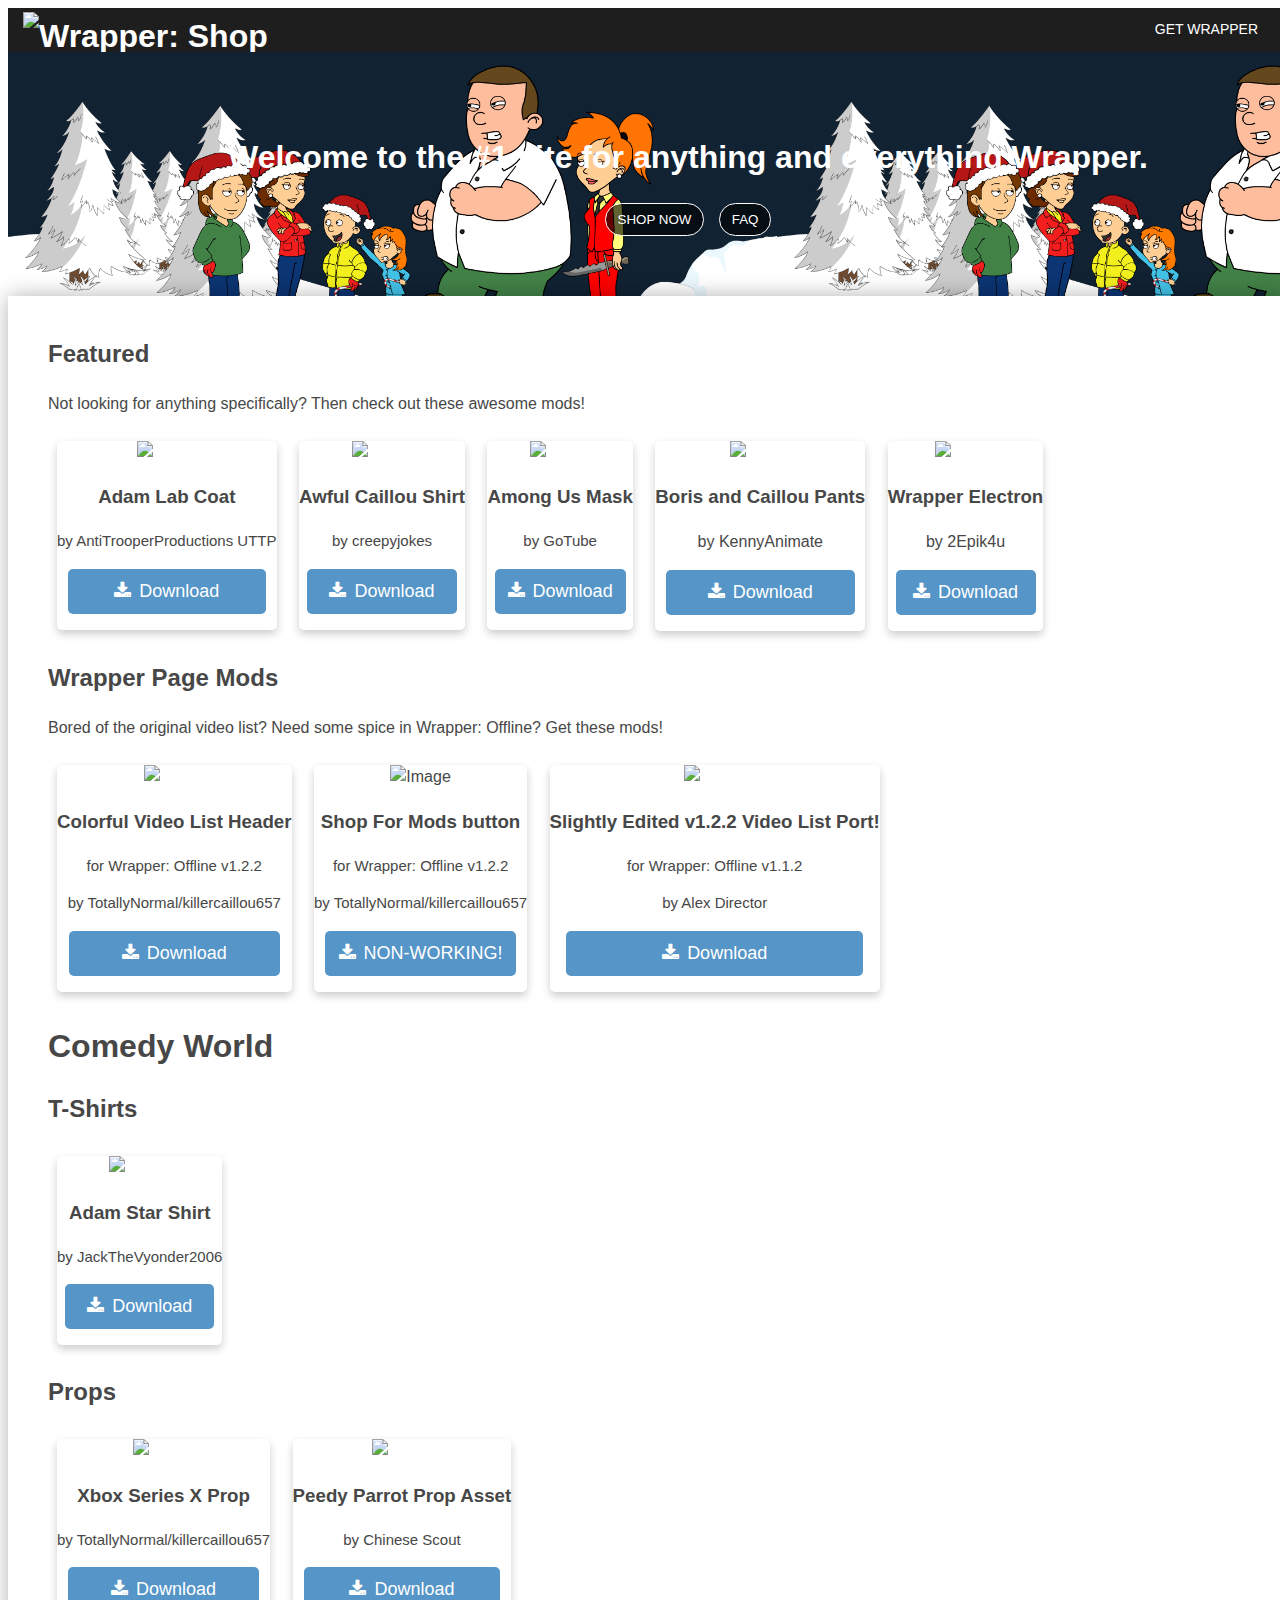
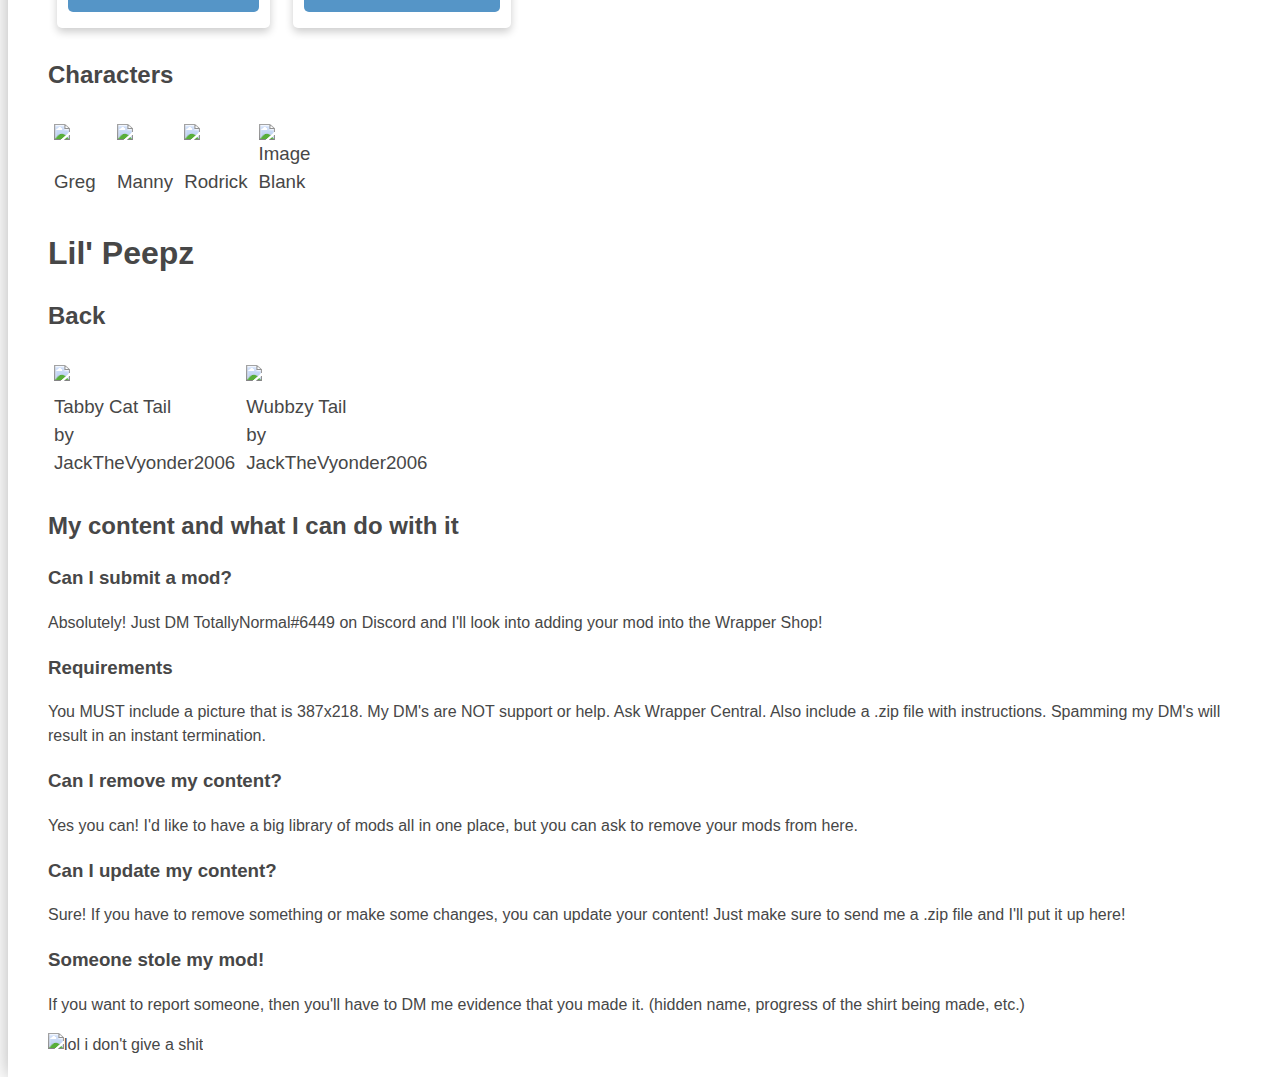
==== index.html @ cdcf323d "added new favicon, new 404 page ;), and added some cool mods" ====
<!DOCTYPE html>
<html>
<head>
	<meta charset="UTF-8">
	<link rel="icon" href="favicon.ico" type="image/png">
	<title>Wrapper Shop</title>
	<meta name="description" content="Anything and everything Wrapper.">
	<link rel="stylesheet" type="text/css" href="pages/css/modern-normalize.css">
	<link rel="stylesheet" type="text/css" href="pages/css/global.css">
	<link rel="stylesheet" href="pages/css/fontawesome.css">
</head>
<body>

<header>
	<a href="https://wrappershop.ga"><h1 style="margin:0"><img id="logo" src="pages/img/logo.png" alt="Wrapper: Shop"/></h1></a>
	<nav id="headbuttons">
		<a href="https://www.wrappershop.ga/getcomedyworld" class="button_small">GET WRAPPER</a>
	</nav>
</header>

<section class="banner">
    <h1 id=welcome-to-the-number1-site-for-anything-and-everything-wrapper>Welcome to the #1 site for anything and everything Wrapper.</h1>
    <button class="link-text"><a href="https://www.wrappershop.ga/categories/list">SHOP NOW</button></a>
    <button class="link-text"><a href="https://www.wrappershop.ga/faq">FAQ</button></a><br>
</section>

<main>

<h2 id="official-mods">Featured</h2>
<p>Not looking for anything specifically? Then check out these awesome mods!</p>

<div class="mod">
  <a href="https://cdn.discordapp.com/attachments/760700415741526056/762755337912451083/adam_labcoat.zip"><img src="https://cdn.discordapp.com/attachments/770369809229414443/771449169025040384/unknown.png" alt="Image" class="thumbnail"></a>
  <h3>Adam Lab Coat</h3>
  <p class="credit">by AntiTrooperProductions UTTP</p>
  <p><button><i class="fa fa-download"></i>Download</button></p>
</div>
<div class="mod">
  <a href="https://cdn.discordapp.com/attachments/760700415741526056/768605936998416414/Awful_Caillou_Shirt_by_creepyjokes2000.zip"><img src="https://cdn.discordapp.com/attachments/770369809229414443/770374389333753906/unknown.png" alt="Image" class="thumbnail"></a>
  <h3>Awful Caillou Shirt</h3>
  <p class="credit">by creepyjokes</p>
  <p><button><i class="fa fa-download"></i>Download</button></p>
</div>
<div class="mod">
  <a href="https://cdn.discordapp.com/attachments/760700415741526056/769273799840497704/Among_Us_Mask.zip"><img src="https://media.discordapp.net/attachments/760700415741526056/769273701207375922/AmongUs.png?width=387&height=218" alt="Image" class="thumbnail"></a>
  <h3>Among Us Mask</h3>
  <p class="credit">by GoTube</p>
  <p><button><i class="fa fa-download"></i>Download</button></p>
</div>
<div class="mod">
  <a href="https://cdn.discordapp.com/attachments/760700415741526056/769317860412489768/Boris__Caillou_Custom_Pants_Assets__Kenny_Animate.zip"><img src="https://cdn.discordapp.com/attachments/770369809229414443/770374028065767512/unknown.png" alt="Image" class="thumbnail"></a>
  <h3>Boris and Caillou Pants</h3>
  <p class="price">by KennyAnimate</p>
  <p><button><i class="fa fa-download"></i>Download</button></p>
</div>
<div class="mod">
  <a href="https://github.com/2Epik4u/WrapperElectron/releases/download/1.0/wrapperelectron-win32-x64.rar"><img src="https://cdn.discordapp.com/attachments/760700415741526056/783819174690291752/unknown.png" alt="Image" class="thumbnail"></a>
  <h3>Wrapper Electron</h3>
  <p class="price">by 2Epik4u</p>
  <p><button><i class="fa fa-download"></i>Download</button></p>
</div>

<h2 id="wrapper-page-mods">Wrapper Page Mods</h2>
<p>Bored of the original video list? Need some spice in Wrapper: Offline? Get these mods!</p>

<div class="mod">
  <a href="https://cdn.discordapp.com/attachments/770369809229414443/770402157022543912/Colorful_Wrapper_Header.zip">
  <img src="https://cdn.discordapp.com/attachments/770369809229414443/770394058081304606/unknown.png" alt="Image" class="thumbnail"></a>
  <h3>Colorful Video List Header</h3>
  <p class="credit">for Wrapper: Offline v1.2.2</p>
  <p class="credit">by TotallyNormal/killercaillou657</p>
  <p><button><i class="fa fa-download"></i>Download</button></p>
</div>
<div class="mod">
  <!--<a href="https://cdn.discordapp.com/attachments/770369809229414443/770721795287547984/Shop_For_Mods_button.zip"> -->
  <img src="https://cdn.discordapp.com/attachments/770369809229414443/770710874474020954/unknown.png" alt="Image" class="thumbnail"></a>
  <h3>Shop For Mods button</h3>
  <p class="credit">for Wrapper: Offline v1.2.2</p>
  <p class="credit">by TotallyNormal/killercaillou657</p>
  <p><button><i class="fa fa-download"></i>NON-WORKING!</button></p>
</div>
<div class="mod">
  <a href="https://cdn.discordapp.com/attachments/771769682755059763/784078406655934464/Wrapper_Offline_1.2.2_Video_List_Port_but_edited.zip">
  <img src="https://cdn.discordapp.com/attachments/771769682755059763/784466903472013312/1.2.2_Video_List_port.png" alt="Image" class="thumbnail"></a>
  <h3>Slightly Edited v1.2.2 Video List Port!</h3>
  <p class="credit">for Wrapper: Offline v1.1.2</p>
  <p class="credit">by Alex Director</p>
  <p><button><i class="fa fa-download"></i>Download</button></p>
</div>

<h1 id="comedy-world">Comedy World</h1>
<h2 id="t-shirts">T-Shirts</h2>

<div class="mod">
  <a href="https://cdn.discordapp.com/attachments/770369809229414443/770704506706985040/Adam_Star_Shirt.zip">
  <img src="https://cdn.discordapp.com/attachments/770369809229414443/770703562941530162/unknown.png" alt="Image" class="thumbnail"></a>
  <h3>Adam Star Shirt</h3>
  <p class="credit">by JackTheVyonder2006</p>
  <p><button><i class="fa fa-download"></i>Download</button></p>
</div>

<h2 id="props">Props</h2>

<div class="mod">
  <a href="https://cdn.discordapp.com/attachments/770369809229414443/771430224122347530/Xbox_Series_X_Prop_by_killercaillous657.zip">
  <img src="https://cdn.discordapp.com/attachments/770369809229414443/770742694065864744/unknown.png" alt="Image" class="thumbnail"></a>
  <h3>Xbox Series X Prop</h3>
  <p class="credit">by TotallyNormal/killercaillou657</p>
  <p><button><i class="fa fa-download"></i>Download</button></p>
</div>
<div class="mod">
  <a href="https://cdn.discordapp.com/attachments/776871587990601728/778122888372682752/Peedy_parrot_prop_asset_by_Chinese_Scout.zip">
  <img src="https://cdn.discordapp.com/attachments/776871587990601728/778122977019559936/MrFlyWrapper1.png" alt="Image" class="thumbnail"></a>
  <h3>Peedy Parrot Prop Asset</h3>
  <p class="credit">by Chinese Scout</p>
  <p><button><i class="fa fa-download"></i>Download</button></p>
</div>

<h2 id="characters">Characters</h2>

<style type="text/css">
.tg  {border-collapse:collapse;border-spacing:0;width:65px;}
.tg td{border-color:transparent;border-style:solid;border-width:1px;font:16px/1.5 'Sailec', Arial, sans-serif, sans-serif;font-size:1.17em;
  overflow:hidden;padding:10px 5px;word-break:normal;}
.tg th{border-color:black;border-style:solid;border-width:1px;font:16px/1.5 'Sailec', Arial, sans-serif;font-size:1.17em;overflow:hidden;padding:10px 5px;word-break:normal;}
.tg .tg-0pky{border-color:transparent;text-align:left;vertical-align:top}
</style>
<table class="tg">
<thead>
  <tr>
    <th class="tg-0pky" colspan="4"><a href="https://cdn.discordapp.com/attachments/770369809229414443/771427855703343145/char-0000009.xml"><img src="https://cdn.discordapp.com/attachments/770369809229414443/771067098943717436/unknown.png" title="by MrChillyMathh" alt="Image"></a><br>Greg</th>
    <th class="tg-0pky" colspan="4"><a href="https://cdn.discordapp.com/attachments/770369809229414443/771427876057776208/char-0000010.xml"><img src="https://cdn.discordapp.com/attachments/770369809229414443/771071693728907298/unknown.png" title="by MrChillyMathh" alt="Image"></a><br>Manny</th>
    <th class="tg-0pky" colspan="4"><a href="https://cdn.discordapp.com/attachments/770369809229414443/771427889740513280/char-0000011.xml"><img src="https://cdn.discordapp.com/attachments/770369809229414443/771069012598980628/unknown.png" title="by MrChillyMathh" alt="Image"></a><br>Rodrick</th>
    <th class="tg-0pky" colspan="4"><img src="https://cdn.discordapp.com/attachments/770369809229414443/771072054731472906/unknown.png" alt="Image"></a><br>Blank</th>
  </tr>
</thead>
</table>

<h1 id="lil-peepz">Lil' Peepz</h1>

<h2 id="back">Back</h2>

<style type="text/css">
.tg  {border-collapse:collapse;border-spacing:0;width:65px;}
.tg td{border-color:transparent;border-style:solid;border-width:1px;font:16px/1.5 'Sailec', Arial, sans-serif, sans-serif;font-size:1.17em;
  overflow:hidden;padding:10px 5px;word-break:normal;}
.tg th{border-color:black;border-style:solid;border-width:1px;font:16px/1.5 'Sailec', Arial, sans-serif;font-size:1.17em;overflow:hidden;padding:10px 5px;word-break:normal;}
.tg .tg-0pky{border-color:transparent;text-align:left;vertical-align:top}
</style>
<table class="tg">
<thead>
  <tr>
    <th class="tg-0pky" colspan="2"><a href="https://cdn.discordapp.com/attachments/770369809229414443/771400682849828864/Tabby_Cat_Ring_Tailed_Lemur_Tail.zip"><img src="https://cdn.discordapp.com/attachments/770369809229414443/771395969635450880/unknown.png" alt="Image"></a><br>Tabby Cat Tail<br>by JackTheVyonder2006</th>
    <th class="tg-0pky" colspan="2"><a href="https://cdn.discordapp.com/attachments/770693919171280907/772906809563676702/Wubbzy_Tail.zip"><img src="https://cdn.discordapp.com/attachments/770693919171280907/772906906921992202/Wubbzy_tail.png?width=387&height=218" alt="Image"></a><br>Wubbzy Tail<br>by JackTheVyonder2006</th>
  </tr>
</thead>
</table>

<h2 id="my-content-and-what-i-can-do-with-it">My content and what I can do with it</h2>

<h3 id="can-i-make-a-request">Can I submit a mod?</h3>
<p>Absolutely! Just DM TotallyNormal#6449 on Discord and I'll look into adding your mod into the Wrapper Shop!</p>

<h3 id="requirements">Requirements</h3>
<p>You MUST include a picture that is 387x218. My DM's are NOT support or help. Ask Wrapper Central. Also include a .zip file with instructions. Spamming my DM's will result in an instant termination.</p>

<h3 id="can-i-remove-my-content">Can I remove my content?</h3>
<p>Yes you can! I'd like to have a big library of mods all in one place, but you can ask to remove your mods from here.</p>

<h3 id="can-i-update-my-content">Can I update my content?</h3>
<p>Sure! If you have to remove something or make some changes, you can update your content! Just make sure to send me a .zip file and I'll put it up here!</p>

<h3 id="stealing-mods">Someone stole my mod!</h3>
<p>If you want to report someone, then you'll have to DM me evidence that you made it. (hidden name, progress of the shirt being made, etc.)</p>

<img src="https://cdn.discordapp.com/attachments/770369809229414443/770739438815936522/unknown.png" title="lol i don't give a shit">

</main>

</body></html>
---- pages/css/global.css ----
/***
this css has the general header/footer layout stuff
***/

/**
general
**/
html,body{
	background: #fff;
	color: #474747;
	font: 16px/1.5 'Sailec', Arial, sans-serif;
	width:100%;height:100%;
}
body {
	display: flex; 
  flex-direction: column; 
}


/**
header
**/
header {
	/* style */
	background: #1e1e1e;
	color: #fff;
	text-align: center;
	/* layout */
	height: 44px;
	padding: 0 15px;
	display: flex;
	justify-content: space-between;
}
#logo {
	margin-top: 4px;
	height: 35px;
}
/* buttons */
.button_big,
.button_dropdown,
.button_small {
	/* style */
	font-size: 14px;
	text-decoration: none;
	color: #fff;
	border-radius: 6px;
	/* layout */
	display: inline-block;
	padding: 5px 10px;
	margin: 6px 5px;
}
.button_big:hover,
.button_dropdown:hover,
.button_small:hover {
	cursor: pointer;
}
/* small buttons */
.button_small,
.button_dropdown { background: #1e1e1e }
.button_small:hover,
.button_dropdown:hover { background: #1e1e1e; color: #ff7920 }
/* big buttons */
.button_big {
	background-color: #ff7920;
	width: 160px;
}
.button_big:hover {
	text-decoration: underline;
}
.dropdown {
  position: relative;
  display: inline-block;
}

.dropdown-content {
	/* style */
	background-color: #444;
	border-radius: 6px;
	/* layout */
	padding: 10px 0;
	margin: -6px 0;
	text-align: left;
	display: none;
	position: absolute;
	min-width: 160px;
}

.dropdown-content a {
	/* style */
	color: #ddd;
	text-decoration: none;
	/* layout */
	display: block;
	padding: 0.5px 20px;
}

.dropdown-content a:hover {background-color: #222; color: #ff7920;}

.dropdown:hover .dropdown-content {
  display: block;
}

.dropdown:hover .dropbtn {
  background-color: #3e8e41;
}

/**
header dropdowns
**/
/* change button margin/padding to fit dropdown */
.dropdown_contain { padding: 0; margin: 6px 5px; }
.dropdown_button { margin: 0; padding: 5px 10px; }
.hamburger_button::before { margin: 0; padding: 5px 10px; font-family: GlyphiconsRegular; content: '\E188'; background-color: #1e1e1e; }
/* make dropdown appear on hover */
.dropdown_contain:hover>nav {
	display: block;
	cursor: default;
}
/* the dropdown itself */
.dropdown_menu {
	/* style */
	background-color: #444;
	border-radius: 6px;
	/* layout */
	width: 100%;
	padding: 10px 0;
	margin: 0;
	text-align: left;
	/* hover stuff */
	position: relative;
	float: left;
	display: none;
}
/* dropdown links */
.dropdown_menu>a {
	/* style */
	color: #ddd;
	text-decoration: none;
	/* layout */
	display: block;
	padding: 2px 20px;
}
.dropdown_menu>a:hover {
	background: #222;
	color: #ff7920;
	cursor: pointer;
}
/* dropdown header and separation */
.dropdown_menu>h2 {
	/* style */
	color: #fff;
	font-size: 15px;
	/* layout */
	margin:0;
	padding:2px 20px;
}
.dropdown_menu>hr {
	border: 1px solid #222;
	margin: 10px 0;
}
.banner {
  width: 100%;
  padding:60px 40px;
  text-align: left;
  background-image: url(../img/banner2020.png);
  color: #fff;
  background-size: 769px;
  text-align: center;
}
.link-text {
  cursor: pointer;
  font-weight: 500;
  color: #462311;
  background: #0000009e;
  border: 1px solid #fff;
  border-radius: 50px;
  padding: 8px 12px;
  margin: 0 5px;
}
.link-text:hover {
  background-color: #000000;
  transition: 0.25s cubic-bezier(0.4, 0, 0.2, 1);
}
a:visited {
  text-decoration: none;
  color: #fff;
}
a {
	text-decoration: none;
	color: #fff;
}
main {
	padding: 20px 40px;
	box-shadow: 0 0 20px 0px #0000004d;
}

.mod {
  box-shadow: 0 4px 8px 0 rgba(0, 0, 0, 0.2);
  max-width: 387px;
  margin: auto;
  text-align: center;
  border-radius: 5px;
  display: inline-table;
  margin: 9px;
}

img.thumbnail {
  width: 387px;
  height: 218px;
  /** dehover animation **/
  transition: 0.15s cubic-bezier(0.22, 0.61, 0.36, 1);
}

img.thumbnail:hover {
  filter: opacity(0.7);
  /** hover animation **/
  transition: 0.15s cubic-bezier(0.22, 0.61, 0.36, 1);
}

.credit {
  font-size: 15px;
}

.mod button {
  border: none;
  outline: 0;
  padding: 12px;
  color: white;
  background-color: #5595c7;
  text-align: center;
  cursor: pointer;
  width: 90%;
  font-size: 18px;
  border-radius: 5px;
  transition: 0.15s cubic-bezier(0.22, 0.61, 0.36, 1);
}

.mod button:hover {
  filter: opacity(0.7);
  transition: 0.15s cubic-bezier(0.22, 0.61, 0.36, 1);
}

/**
footer
**/
footer{
	background: #1e1e1e;
	margin-top: auto; /* footer at the foot */
	display: flex;
	justify-content: space-between
}
footer nav { margin:5px 10px}
/* links */
footer a {
	color: #fff;
	text-decoration:none;
	margin: 0 10px;
	font-weight: bold;
}
footer a:hover {
	text-decoration: underline;
}

/**
font importing
**/
@font-face {
	font-family: 'Sailec';
	font-weight: 100;
	src: url('.../fonts/Sailec-Thin.woff') format('woff');
}

@font-face {
	font-family: 'Sailec';
	font-weight: 200;
	src: url('../fonts/Sailec-Light.woff') format('woff');
}

@font-face {
	font-family: 'Sailec';
	font-weight: 400;
	src: url('../fonts/Sailec-Regular.woff') format('woff');
}

@font-face {
	font-family: 'Sailec';
	font-weight: 500;
	src: url('../fonts/Sailec-Medium.woff') format('woff');
}

/* font weight 500 and font weight 700 (bold) are the same for better integration support */
@font-face {
	font-family: 'Sailec';
	font-weight: 700;
	src: url('../fonts/Sailec-Medium.woff') format('woff');
}

@font-face {
	font-family: 'GlyphiconsRegular';
	src: url('../fonts/glyphicons-regular.woff') format('woff');
	font-weight: normal;
	font-style: normal;
}
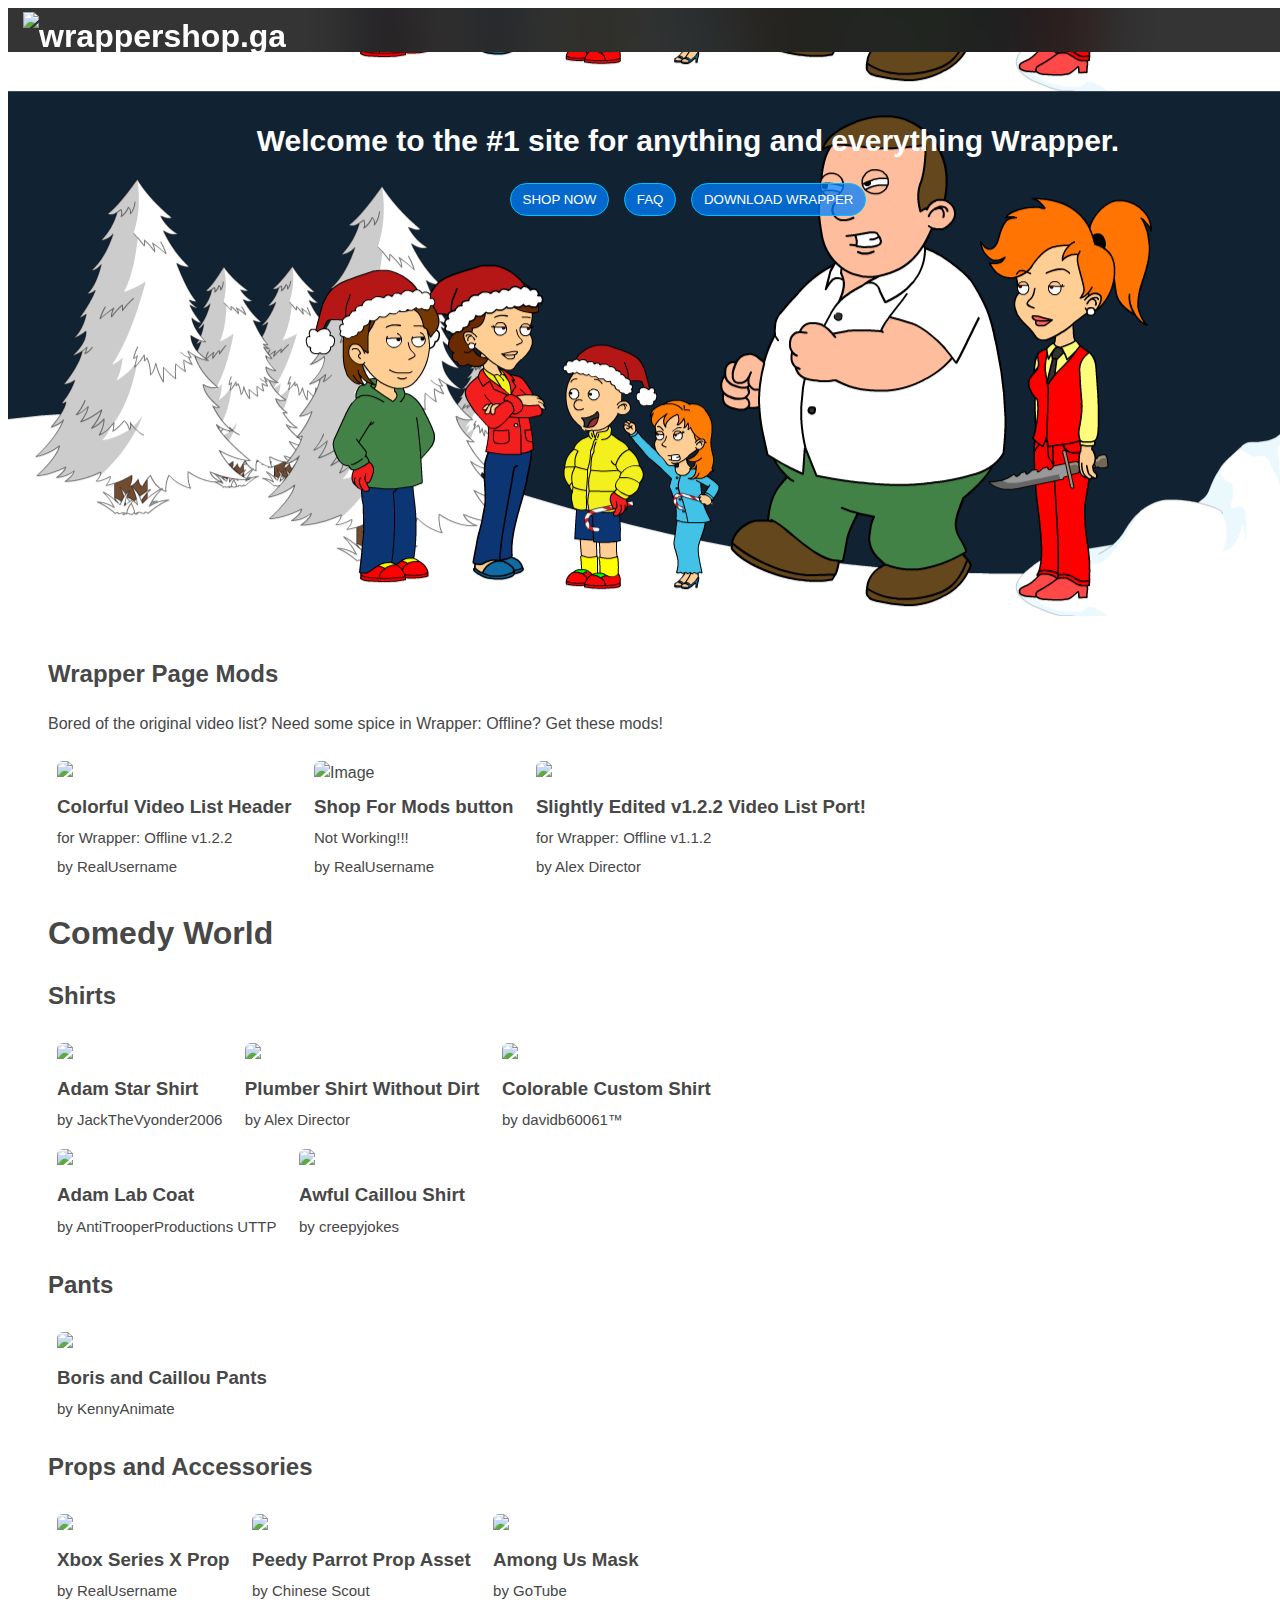
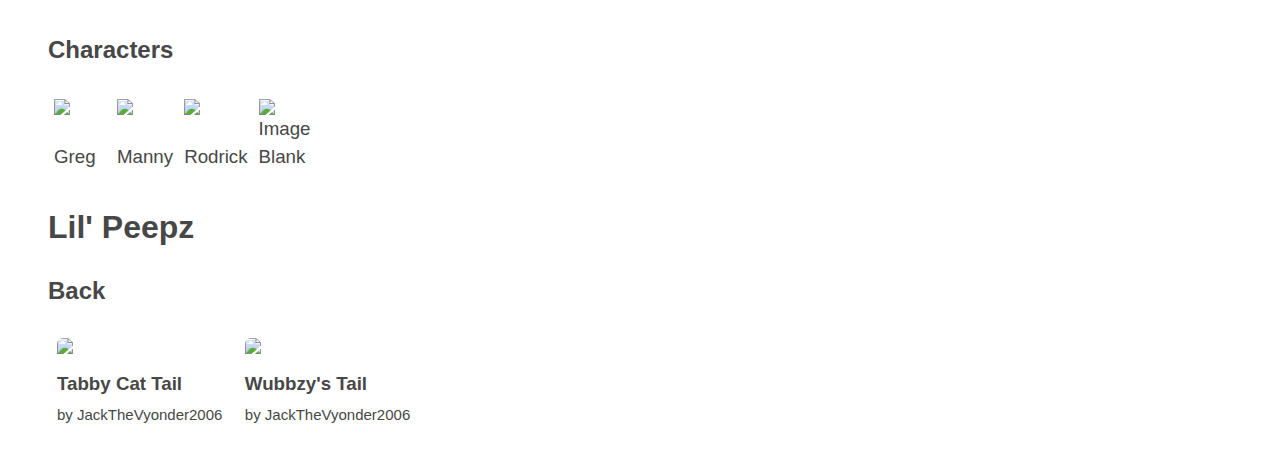
==== commit 2d9c8d03: "goo" ====
--- a/index.html
+++ b/index.html
@@ -5,60 +5,28 @@
 	<link rel="icon" href="favicon.ico" type="image/png">
 	<title>Wrapper Shop</title>
 	<meta name="description" content="Anything and everything Wrapper.">
+	<meta name="viewport" content="width=device-width, initial-scale=1.0">
 	<link rel="stylesheet" type="text/css" href="pages/css/modern-normalize.css">
 	<link rel="stylesheet" type="text/css" href="pages/css/global.css">
-	<link rel="stylesheet" href="pages/css/fontawesome.css">
+	<link rel="stylesheet" type="text/css" href="pages/css/fluenticons.css">
 </head>
 <body>
 
 <header>
-	<a href="https://wrappershop.ga"><h1 style="margin:0"><img id="logo" src="pages/img/logo.png" alt="Wrapper: Shop"/></h1></a>
-	<nav id="headbuttons">
-		<a href="https://www.wrappershop.ga/getcomedyworld" class="button_small">GET WRAPPER</a>
-	</nav>
+	<a href="/index.html"><h1 style="margin:0"><img id="logo" src="pages/img.svg" alt="wrappershop.ga"/></h1></a>
 </header>
 
 <section class="banner">
     <h1 id=welcome-to-the-number1-site-for-anything-and-everything-wrapper>Welcome to the #1 site for anything and everything Wrapper.</h1>
-    <button class="link-text"><a href="https://www.wrappershop.ga/categories/list">SHOP NOW</button></a>
-    <button class="link-text"><a href="https://www.wrappershop.ga/faq">FAQ</button></a><br>
+    <a href="#wrapper-page-mods"><button class="link-text">SHOP NOW</button></a>
+    <a href="faq.html"><button class="link-text">FAQ</button></a>
+	<a href="getcomedyworld.html"><button class="link-text">DOWNLOAD WRAPPER</button></a><br>
 </section>
 
 <main>
 
-<h2 id="official-mods">Featured</h2>
-<p>Not looking for anything specifically? Then check out these awesome mods!</p>
+<iframe src="https://discord.com/widget?id=786343478027223110&theme=dark" width="350" height="500" allowtransparency="true" frameborder="0" sandbox="allow-popups allow-popups-to-escape-sandbox allow-same-origin allow-scripts" class="discord-widget"></iframe>
 
-<div class="mod">
-  <a href="https://cdn.discordapp.com/attachments/760700415741526056/762755337912451083/adam_labcoat.zip"><img src="https://cdn.discordapp.com/attachments/770369809229414443/771449169025040384/unknown.png" alt="Image" class="thumbnail"></a>
-  <h3>Adam Lab Coat</h3>
-  <p class="credit">by AntiTrooperProductions UTTP</p>
-  <p><button><i class="fa fa-download"></i>Download</button></p>
-</div>
-<div class="mod">
-  <a href="https://cdn.discordapp.com/attachments/760700415741526056/768605936998416414/Awful_Caillou_Shirt_by_creepyjokes2000.zip"><img src="https://cdn.discordapp.com/attachments/770369809229414443/770374389333753906/unknown.png" alt="Image" class="thumbnail"></a>
-  <h3>Awful Caillou Shirt</h3>
-  <p class="credit">by creepyjokes</p>
-  <p><button><i class="fa fa-download"></i>Download</button></p>
-</div>
-<div class="mod">
-  <a href="https://cdn.discordapp.com/attachments/760700415741526056/769273799840497704/Among_Us_Mask.zip"><img src="https://media.discordapp.net/attachments/760700415741526056/769273701207375922/AmongUs.png?width=387&height=218" alt="Image" class="thumbnail"></a>
-  <h3>Among Us Mask</h3>
-  <p class="credit">by GoTube</p>
-  <p><button><i class="fa fa-download"></i>Download</button></p>
-</div>
-<div class="mod">
-  <a href="https://cdn.discordapp.com/attachments/760700415741526056/769317860412489768/Boris__Caillou_Custom_Pants_Assets__Kenny_Animate.zip"><img src="https://cdn.discordapp.com/attachments/770369809229414443/770374028065767512/unknown.png" alt="Image" class="thumbnail"></a>
-  <h3>Boris and Caillou Pants</h3>
-  <p class="price">by KennyAnimate</p>
-  <p><button><i class="fa fa-download"></i>Download</button></p>
-</div>
-<div class="mod">
-  <a href="https://github.com/2Epik4u/WrapperElectron/releases/download/1.0/wrapperelectron-win32-x64.rar"><img src="https://cdn.discordapp.com/attachments/760700415741526056/783819174690291752/unknown.png" alt="Image" class="thumbnail"></a>
-  <h3>Wrapper Electron</h3>
-  <p class="price">by 2Epik4u</p>
-  <p><button><i class="fa fa-download"></i>Download</button></p>
-</div>
 
 <h2 id="wrapper-page-mods">Wrapper Page Mods</h2>
 <p>Bored of the original video list? Need some spice in Wrapper: Offline? Get these mods!</p>
@@ -68,16 +36,15 @@
   <img src="https://cdn.discordapp.com/attachments/770369809229414443/770394058081304606/unknown.png" alt="Image" class="thumbnail"></a>
   <h3>Colorful Video List Header</h3>
   <p class="credit">for Wrapper: Offline v1.2.2</p>
-  <p class="credit">by TotallyNormal/killercaillou657</p>
-  <p><button><i class="fa fa-download"></i>Download</button></p>
+  <p class="credit">by RealUsername</p>
+
 </div>
 <div class="mod">
   <!--<a href="https://cdn.discordapp.com/attachments/770369809229414443/770721795287547984/Shop_For_Mods_button.zip"> -->
   <img src="https://cdn.discordapp.com/attachments/770369809229414443/770710874474020954/unknown.png" alt="Image" class="thumbnail"></a>
   <h3>Shop For Mods button</h3>
-  <p class="credit">for Wrapper: Offline v1.2.2</p>
-  <p class="credit">by TotallyNormal/killercaillou657</p>
-  <p><button><i class="fa fa-download"></i>NON-WORKING!</button></p>
+  <p class="credit"><!--for Wrapper: Offline v1.2.2-->Not Working!!!</p>
+  <p class="credit">by RealUsername</p>
 </div>
 <div class="mod">
   <a href="https://cdn.discordapp.com/attachments/771769682755059763/784078406655934464/Wrapper_Offline_1.2.2_Video_List_Port_but_edited.zip">
@@ -85,35 +52,73 @@
   <h3>Slightly Edited v1.2.2 Video List Port!</h3>
   <p class="credit">for Wrapper: Offline v1.1.2</p>
   <p class="credit">by Alex Director</p>
-  <p><button><i class="fa fa-download"></i>Download</button></p>
+
 </div>
 
 <h1 id="comedy-world">Comedy World</h1>
-<h2 id="t-shirts">T-Shirts</h2>
+
+<h2 id="shirts">Shirts</h2>
 
 <div class="mod">
   <a href="https://cdn.discordapp.com/attachments/770369809229414443/770704506706985040/Adam_Star_Shirt.zip">
   <img src="https://cdn.discordapp.com/attachments/770369809229414443/770703562941530162/unknown.png" alt="Image" class="thumbnail"></a>
   <h3>Adam Star Shirt</h3>
   <p class="credit">by JackTheVyonder2006</p>
-  <p><button><i class="fa fa-download"></i>Download</button></p>
+</div>
+<div class="mod">
+  <a href="https://cdn.discordapp.com/attachments/771769682755059763/786682688836075540/PlumberShirtwithoutDirt.zip">
+  <img src="https://cdn.discordapp.com/attachments/771769682755059763/786682796944523304/Plumber_Shirt_without_Dirt.png" alt="Image" class="thumbnail"></a>
+  <h3>Plumber Shirt Without Dirt</h3>
+  <p class="credit">by Alex Director</p>
+</div>
+<div class="mod">
+  <a href="https://drive.google.com/u/0/uc?id=1fb47dMLC9cfD8NUnnFlCsk6PIoZ9UECl&export=download">
+  <img src="https://cdn.discordapp.com/attachments/770369809229414443/789220404589887539/unknown.png" alt="Image" class="thumbnail"></a>
+  <h3>Colorable Custom Shirt</h3>
+  <p class="credit">by davidb60061™</p>
+</div>
+<div class="mod">
+  <a href="https://cdn.discordapp.com/attachments/760700415741526056/762755337912451083/adam_labcoat.zip">
+  <img src="https://cdn.discordapp.com/attachments/770369809229414443/771449169025040384/unknown.png" alt="Image" class="thumbnail"></a>
+  <h3>Adam Lab Coat</h3>
+  <p class="credit">by AntiTrooperProductions UTTP</p>
+</div>
+<div class="mod">
+  <a href="https://cdn.discordapp.com/attachments/760700415741526056/768605936998416414/Awful_Caillou_Shirt_by_creepyjokes2000.zip">
+  <img src="https://cdn.discordapp.com/attachments/770369809229414443/770374389333753906/unknown.png" alt="Image" class="thumbnail"></a>
+  <h3>Awful Caillou Shirt</h3>
+  <p class="credit">by creepyjokes</p>
 </div>
 
-<h2 id="props">Props</h2>
+<h2 id="pants">Pants</h2>
+
+<div class="mod">
+  <a href="https://cdn.discordapp.com/attachments/760700415741526056/769317860412489768/Boris__Caillou_Custom_Pants_Assets__Kenny_Animate.zip">
+  <img src="https://cdn.discordapp.com/attachments/770369809229414443/770374028065767512/unknown.png" alt="Image" class="thumbnail"></a>
+  <h3>Boris and Caillou Pants</h3>
+  <p class="credit">by KennyAnimate</p>
+</div>
+
+<h2 id="props">Props and Accessories</h2>
 
 <div class="mod">
   <a href="https://cdn.discordapp.com/attachments/770369809229414443/771430224122347530/Xbox_Series_X_Prop_by_killercaillous657.zip">
   <img src="https://cdn.discordapp.com/attachments/770369809229414443/770742694065864744/unknown.png" alt="Image" class="thumbnail"></a>
   <h3>Xbox Series X Prop</h3>
-  <p class="credit">by TotallyNormal/killercaillou657</p>
-  <p><button><i class="fa fa-download"></i>Download</button></p>
+  <p class="credit">by RealUsername</p>
+
 </div>
 <div class="mod">
   <a href="https://cdn.discordapp.com/attachments/776871587990601728/778122888372682752/Peedy_parrot_prop_asset_by_Chinese_Scout.zip">
   <img src="https://cdn.discordapp.com/attachments/776871587990601728/778122977019559936/MrFlyWrapper1.png" alt="Image" class="thumbnail"></a>
   <h3>Peedy Parrot Prop Asset</h3>
   <p class="credit">by Chinese Scout</p>
-  <p><button><i class="fa fa-download"></i>Download</button></p>
+</div>
+<div class="mod">
+  <a href="https://cdn.discordapp.com/attachments/760700415741526056/769273799840497704/Among_Us_Mask.zip">
+  <img src="https://media.discordapp.net/attachments/760700415741526056/769273701207375922/AmongUs.png?width=387&height=218" alt="Image" class="thumbnail"></a>
+  <h3>Among Us Mask</h3>
+  <p class="credit">by GoTube</p>
 </div>
 
 <h2 id="characters">Characters</h2>
@@ -140,41 +145,19 @@
 
 <h2 id="back">Back</h2>
 
-<style type="text/css">
-.tg  {border-collapse:collapse;border-spacing:0;width:65px;}
-.tg td{border-color:transparent;border-style:solid;border-width:1px;font:16px/1.5 'Sailec', Arial, sans-serif, sans-serif;font-size:1.17em;
-  overflow:hidden;padding:10px 5px;word-break:normal;}
-.tg th{border-color:black;border-style:solid;border-width:1px;font:16px/1.5 'Sailec', Arial, sans-serif;font-size:1.17em;overflow:hidden;padding:10px 5px;word-break:normal;}
-.tg .tg-0pky{border-color:transparent;text-align:left;vertical-align:top}
-</style>
-<table class="tg">
-<thead>
-  <tr>
-    <th class="tg-0pky" colspan="2"><a href="https://cdn.discordapp.com/attachments/770369809229414443/771400682849828864/Tabby_Cat_Ring_Tailed_Lemur_Tail.zip"><img src="https://cdn.discordapp.com/attachments/770369809229414443/771395969635450880/unknown.png" alt="Image"></a><br>Tabby Cat Tail<br>by JackTheVyonder2006</th>
-    <th class="tg-0pky" colspan="2"><a href="https://cdn.discordapp.com/attachments/770693919171280907/772906809563676702/Wubbzy_Tail.zip"><img src="https://cdn.discordapp.com/attachments/770693919171280907/772906906921992202/Wubbzy_tail.png?width=387&height=218" alt="Image"></a><br>Wubbzy Tail<br>by JackTheVyonder2006</th>
-  </tr>
-</thead>
-</table>
+<div class="mod">
+  <a href="https://cdn.discordapp.com/attachments/770369809229414443/771400682849828864/Tabby_Cat_Ring_Tailed_Lemur_Tail.zip">
+  <img src="https://cdn.discordapp.com/attachments/770369809229414443/771395969635450880/unknown.png" alt="Image" class="thumbnail"></a>
+  <h3>Tabby Cat Tail</h3>
+  <p class="credit">by JackTheVyonder2006</p>
 
-<h2 id="my-content-and-what-i-can-do-with-it">My content and what I can do with it</h2>
+</div>
+<div class="mod">
+  <a href="https://cdn.discordapp.com/attachments/770693919171280907/772906809563676702/Wubbzy_Tail.zip">
+  <img src="https://cdn.discordapp.com/attachments/770693919171280907/772906906921992202/Wubbzy_tail.png?width=387&height=218" alt="Image" class="thumbnail"></a>
+  <h3>Wubbzy's Tail</h3>
+  <p class="credit">by JackTheVyonder2006</p>
 
-<h3 id="can-i-make-a-request">Can I submit a mod?</h3>
-<p>Absolutely! Just DM TotallyNormal#6449 on Discord and I'll look into adding your mod into the Wrapper Shop!</p>
-
-<h3 id="requirements">Requirements</h3>
-<p>You MUST include a picture that is 387x218. My DM's are NOT support or help. Ask Wrapper Central. Also include a .zip file with instructions. Spamming my DM's will result in an instant termination.</p>
-
-<h3 id="can-i-remove-my-content">Can I remove my content?</h3>
-<p>Yes you can! I'd like to have a big library of mods all in one place, but you can ask to remove your mods from here.</p>
-
-<h3 id="can-i-update-my-content">Can I update my content?</h3>
-<p>Sure! If you have to remove something or make some changes, you can update your content! Just make sure to send me a .zip file and I'll put it up here!</p>
-
-<h3 id="stealing-mods">Someone stole my mod!</h3>
-<p>If you want to report someone, then you'll have to DM me evidence that you made it. (hidden name, progress of the shirt being made, etc.)</p>
-
-<img src="https://cdn.discordapp.com/attachments/770369809229414443/770739438815936522/unknown.png" title="lol i don't give a shit">
-
-</main>
+</div>
 
 </body></html>
--- a/pages/css/global.css
+++ b/pages/css/global.css
@@ -22,14 +22,18 @@
 **/
 header {
 	/* style */
-	background: #1e1e1e;
+	background: #1e1e1ee6;
 	color: #fff;
 	text-align: center;
+	backdrop-filter: blur(30px);
 	/* layout */
 	height: 44px;
 	padding: 0 15px;
 	display: flex;
 	justify-content: space-between;
+	position: fixed;
+	width: 100%;
+	z-index: 10000;
 }
 #logo {
 	margin-top: 4px;
@@ -159,27 +163,35 @@
 	margin: 10px 0;
 }
 .banner {
-  width: 100%;
-  padding:60px 40px;
-  text-align: left;
-  background-image: url(../img/banner2020.png);
-  color: #fff;
-  background-size: 769px;
-  text-align: center;
+    width: 100%;
+    padding: 90px 40px;
+    background-image: url(../img/banner2020.png);
+    color: #fff;
+    text-align: center;
+    padding-bottom: 400px;
+    background-position: bottom, center;
+    background-repeat-y: no-repeat;
+    background-color: #123;
+}
+.banner>h1 {
+	font-size: 30px;
 }
 .link-text {
   cursor: pointer;
   font-weight: 500;
   color: #462311;
-  background: #0000009e;
-  border: 1px solid #fff;
+  background: #007fffbf;
+  border: 1px solid #00bfff;
   border-radius: 50px;
   padding: 8px 12px;
   margin: 0 5px;
+  transition: 0.25s cubic-bezier(0.4, 0, 0.2, 1);
+}
+.link-text {
+  color: #fff;
 }
 .link-text:hover {
   background-color: #000000;
-  transition: 0.25s cubic-bezier(0.4, 0, 0.2, 1);
 }
 a:visited {
   text-decoration: none;
@@ -191,34 +203,38 @@
 }
 main {
 	padding: 20px 40px;
-	box-shadow: 0 0 20px 0px #0000004d;
 }
 
 .mod {
-  box-shadow: 0 4px 8px 0 rgba(0, 0, 0, 0.2);
-  max-width: 387px;
+  width: auto;
   margin: auto;
-  text-align: center;
+  text-align: left;
   border-radius: 5px;
   display: inline-table;
   margin: 9px;
 }
 
+.mod>h3 {
+	margin: 8px 0 0 0;
+}
+
 img.thumbnail {
-  width: 387px;
-  height: 218px;
+  width: 280px;
+  height: 157px;
+  border-radius: 6px;
   /** dehover animation **/
   transition: 0.15s cubic-bezier(0.22, 0.61, 0.36, 1);
 }
 
 img.thumbnail:hover {
-  filter: opacity(0.7);
+  transform: scale(1.05);
   /** hover animation **/
   transition: 0.15s cubic-bezier(0.22, 0.61, 0.36, 1);
 }
 
 .credit {
   font-size: 15px;
+  margin: 6px 0 0 0;
 }
 
 .mod button {
@@ -239,7 +255,28 @@
   filter: opacity(0.7);
   transition: 0.15s cubic-bezier(0.22, 0.61, 0.36, 1);
 }
-
+iframe.discord-widget {
+	float: right;
+	margin-top: 25px;
+}
+.downloadbutton {
+  border: none;
+  outline: 0;
+  padding: 12px;
+  color: white;
+  background-color: #5595c7;
+  text-align: center;
+  cursor: pointer;
+  width: 90%;
+  font-size: 18px;
+  border-radius: 5px;
+  transition: 0.15s cubic-bezier(0.22, 0.61, 0.36, 1);
+}
+
+.downloadbutton:hover {
+  filter: opacity(0.7);
+  transition: 0.15s cubic-bezier(0.22, 0.61, 0.36, 1);
+}
 /**
 footer
 **/
@@ -301,3 +338,40 @@
 	font-weight: normal;
 	font-style: normal;
 }
+
+/* latin */
+@font-face {
+  font-family: 'Lobster Two';
+  font-style: italic;
+  font-weight: 400;
+  font-display: swap;
+  src: url(https://fonts.gstatic.com/s/lobstertwo/v13/BngOUXZGTXPUvIoyV6yN5-fI1qeh5A.woff2) format('woff2');
+  unicode-range: U+0000-00FF, U+0131, U+0152-0153, U+02BB-02BC, U+02C6, U+02DA, U+02DC, U+2000-206F, U+2074, U+20AC, U+2122, U+2191, U+2193, U+2212, U+2215, U+FEFF, U+FFFD;
+}
+/* latin */
+@font-face {
+  font-family: 'Lobster Two';
+  font-style: italic;
+  font-weight: 700;
+  font-display: swap;
+  src: url(https://fonts.gstatic.com/s/lobstertwo/v13/BngTUXZGTXPUvIoyV6yN5-fI3hyE8R-ifg.woff2) format('woff2');
+  unicode-range: U+0000-00FF, U+0131, U+0152-0153, U+02BB-02BC, U+02C6, U+02DA, U+02DC, U+2000-206F, U+2074, U+20AC, U+2122, U+2191, U+2193, U+2212, U+2215, U+FEFF, U+FFFD;
+}
+/* latin */
+@font-face {
+  font-family: 'Lobster Two';
+  font-style: normal;
+  font-weight: 400;
+  font-display: swap;
+  src: url(https://fonts.gstatic.com/s/lobstertwo/v13/BngMUXZGTXPUvIoyV6yN5-fN5qU.woff2) format('woff2');
+  unicode-range: U+0000-00FF, U+0131, U+0152-0153, U+02BB-02BC, U+02C6, U+02DA, U+02DC, U+2000-206F, U+2074, U+20AC, U+2122, U+2191, U+2193, U+2212, U+2215, U+FEFF, U+FFFD;
+}
+/* latin */
+@font-face {
+  font-family: 'Lobster Two';
+  font-style: normal;
+  font-weight: 700;
+  font-display: swap;
+  src: url(https://fonts.gstatic.com/s/lobstertwo/v13/BngRUXZGTXPUvIoyV6yN5-92w7CGwR0.woff2) format('woff2');
+  unicode-range: U+0000-00FF, U+0131, U+0152-0153, U+02BB-02BC, U+02C6, U+02DA, U+02DC, U+2000-206F, U+2074, U+20AC, U+2122, U+2191, U+2193, U+2212, U+2215, U+FEFF, U+FFFD;
+}--- a/pages/css/fluenticons.css
+++ b/pages/css/fluenticons.css
@@ -0,0 +1,2331 @@
+/*!
+ *  Font Awesome 4.7.0 by @davegandy - http://fontawesome.io - @fontawesome
+ *  License - http://fontawesome.io/license (Font: SIL OFL 1.1, CSS: MIT License)
+ */
+@font-face {
+    font-family: "FluentSystemIcons-Filled";
+    src: url('../fonts/FluentSystemIcons-Filled.ttf') format('ttf');
+    font-weight: normal;
+    font-style: normal;
+}
+.fa {
+    display: inline-block;
+    font: normal normal normal 14px/1 FluentSystemIcons-Filled;
+    font-size: inherit;
+    text-rendering: auto;
+    -webkit-font-smoothing: antialiased;
+    -moz-osx-font-smoothing: grayscale;
+}
+.fa-lg {
+    font-size: 1.33333333em;
+    line-height: 0.75em;
+    vertical-align: -15%;
+}
+.fa-2x {
+    font-size: 2em;
+}
+.fa-3x {
+    font-size: 3em;
+}
+.fa-4x {
+    font-size: 4em;
+}
+.fa-5x {
+    font-size: 5em;
+}
+.fa-fw {
+    width: 1.28571429em;
+    text-align: center;
+}
+.fa-ul {
+    padding-left: 0;
+    margin-left: 2.14285714em;
+    list-style-type: none;
+}
+.fa-ul > li {
+    position: relative;
+}
+.fa-li {
+    position: absolute;
+    left: -2.14285714em;
+    width: 2.14285714em;
+    top: 0.14285714em;
+    text-align: center;
+}
+.fa-li.fa-lg {
+    left: -1.85714286em;
+}
+.fa-border {
+    padding: 0.2em 0.25em 0.15em;
+    border: solid 0.08em #eee;
+    border-radius: 0.1em;
+}
+.fa-pull-left {
+    float: left;
+}
+.fa-pull-right {
+    float: right;
+}
+.fa.fa-pull-left {
+    margin-right: 0.3em;
+}
+.fa.fa-pull-right {
+    margin-left: 0.3em;
+}
+.pull-right {
+    float: right;
+}
+.pull-left {
+    float: left;
+}
+.fa.pull-left {
+    margin-right: 0.3em;
+}
+.fa.pull-right {
+    margin-left: 0.3em;
+}
+.fa-spin {
+    -webkit-animation: fa-spin 2s infinite linear;
+    animation: fa-spin 2s infinite linear;
+}
+.fa-pulse {
+    -webkit-animation: fa-spin 1s infinite steps(8);
+    animation: fa-spin 1s infinite steps(8);
+}
+@-webkit-keyframes fa-spin {
+    0% {
+        -webkit-transform: rotate(0deg);
+        transform: rotate(0deg);
+    }
+    100% {
+        -webkit-transform: rotate(359deg);
+        transform: rotate(359deg);
+    }
+}
+@keyframes fa-spin {
+    0% {
+        -webkit-transform: rotate(0deg);
+        transform: rotate(0deg);
+    }
+    100% {
+        -webkit-transform: rotate(359deg);
+        transform: rotate(359deg);
+    }
+}
+.fa-rotate-90 {
+    -ms-filter: "progid:DXImageTransform.Microsoft.BasicImage(rotation=1)";
+    -webkit-transform: rotate(90deg);
+    -ms-transform: rotate(90deg);
+    transform: rotate(90deg);
+}
+.fa-rotate-180 {
+    -ms-filter: "progid:DXImageTransform.Microsoft.BasicImage(rotation=2)";
+    -webkit-transform: rotate(180deg);
+    -ms-transform: rotate(180deg);
+    transform: rotate(180deg);
+}
+.fa-rotate-270 {
+    -ms-filter: "progid:DXImageTransform.Microsoft.BasicImage(rotation=3)";
+    -webkit-transform: rotate(270deg);
+    -ms-transform: rotate(270deg);
+    transform: rotate(270deg);
+}
+.fa-flip-horizontal {
+    -ms-filter: "progid:DXImageTransform.Microsoft.BasicImage(rotation=0, mirror=1)";
+    -webkit-transform: scale(-1, 1);
+    -ms-transform: scale(-1, 1);
+    transform: scale(-1, 1);
+}
+.fa-flip-vertical {
+    -ms-filter: "progid:DXImageTransform.Microsoft.BasicImage(rotation=2, mirror=1)";
+    -webkit-transform: scale(1, -1);
+    -ms-transform: scale(1, -1);
+    transform: scale(1, -1);
+}
+:root .fa-rotate-90,
+:root .fa-rotate-180,
+:root .fa-rotate-270,
+:root .fa-flip-horizontal,
+:root .fa-flip-vertical {
+    filter: none;
+}
+.fa-stack {
+    position: relative;
+    display: inline-block;
+    width: 2em;
+    height: 2em;
+    line-height: 2em;
+    vertical-align: middle;
+}
+.fa-stack-1x,
+.fa-stack-2x {
+    position: absolute;
+    left: 0;
+    width: 100%;
+    text-align: center;
+}
+.fa-stack-1x {
+    line-height: inherit;
+}
+.fa-stack-2x {
+    font-size: 2em;
+}
+.fa-inverse {
+    color: #fff;
+}
+.fa-glass:before {
+    content: "\f000";
+}
+.fa-music:before {
+    content: "\f001";
+}
+.fa-search:before {
+    content: "\f002";
+}
+.fa-envelope-o:before {
+    content: "\f003";
+}
+.fa-heart:before {
+    content: "\f004";
+}
+.fa-star:before {
+    content: "\f005";
+}
+.fa-star-o:before {
+    content: "\f006";
+}
+.fa-user:before {
+    content: "\f007";
+}
+.fa-film:before {
+    content: "\f008";
+}
+.fa-th-large:before {
+    content: "\f009";
+}
+.fa-th:before {
+    content: "\f00a";
+}
+.fa-th-list:before {
+    content: "\f00b";
+}
+.fa-check:before {
+    content: "\f00c";
+}
+.fa-remove:before,
+.fa-close:before,
+.fa-times:before {
+    content: "\f00d";
+}
+.fa-search-plus:before {
+    content: "\f00e";
+}
+.fa-search-minus:before {
+    content: "\f010";
+}
+.fa-power-off:before {
+    content: "\f011";
+}
+.fa-signal:before {
+    content: "\f012";
+}
+.fa-gear:before,
+.fa-cog:before {
+    content: "\f013";
+}
+.fa-trash-o:before {
+    content: "\f014";
+}
+.fa-home:before {
+    content: "\f015";
+}
+.fa-file-o:before {
+    content: "\f016";
+}
+.fa-clock-o:before {
+    content: "\f017";
+}
+.fa-road:before {
+    content: "\f018";
+}
+.fa-download:before {
+    content: "\f019";
+    padding-right: 8px;
+}
+.fa-arrow-circle-o-down:before {
+    content: "\f01a";
+}
+.fa-arrow-circle-o-up:before {
+    content: "\f01b";
+}
+.fa-inbox:before {
+    content: "\f01c";
+}
+.fa-play-circle-o:before {
+    content: "\f01d";
+}
+.fa-rotate-right:before,
+.fa-repeat:before {
+    content: "\f01e";
+}
+.fa-refresh:before {
+    content: "\f021";
+}
+.fa-list-alt:before {
+    content: "\f022";
+}
+.fa-lock:before {
+    content: "\f023";
+}
+.fa-flag:before {
+    content: "\f024";
+}
+.fa-headphones:before {
+    content: "\f025";
+}
+.fa-volume-off:before {
+    content: "\f026";
+}
+.fa-volume-down:before {
+    content: "\f027";
+}
+.fa-volume-up:before {
+    content: "\f028";
+}
+.fa-qrcode:before {
+    content: "\f029";
+}
+.fa-barcode:before {
+    content: "\f02a";
+}
+.fa-tag:before {
+    content: "\f02b";
+}
+.fa-tags:before {
+    content: "\f02c";
+}
+.fa-book:before {
+    content: "\f02d";
+}
+.fa-bookmark:before {
+    content: "\f02e";
+}
+.fa-print:before {
+    content: "\f02f";
+}
+.fa-camera:before {
+    content: "\f030";
+}
+.fa-font:before {
+    content: "\f031";
+}
+.fa-bold:before {
+    content: "\f032";
+}
+.fa-italic:before {
+    content: "\f033";
+}
+.fa-text-height:before {
+    content: "\f034";
+}
+.fa-text-width:before {
+    content: "\f035";
+}
+.fa-align-left:before {
+    content: "\f036";
+}
+.fa-align-center:before {
+    content: "\f037";
+}
+.fa-align-right:before {
+    content: "\f038";
+}
+.fa-align-justify:before {
+    content: "\f039";
+}
+.fa-list:before {
+    content: "\f03a";
+}
+.fa-dedent:before,
+.fa-outdent:before {
+    content: "\f03b";
+}
+.fa-indent:before {
+    content: "\f03c";
+}
+.fa-video-camera:before {
+    content: "\f03d";
+}
+.fa-photo:before,
+.fa-image:before,
+.fa-picture-o:before {
+    content: "\f03e";
+}
+.fa-pencil:before {
+    content: "\f040";
+}
+.fa-map-marker:before {
+    content: "\f041";
+}
+.fa-adjust:before {
+    content: "\f042";
+}
+.fa-tint:before {
+    content: "\f043";
+}
+.fa-edit:before,
+.fa-pencil-square-o:before {
+    content: "\f044";
+}
+.fa-share-square-o:before {
+    content: "\f045";
+}
+.fa-check-square-o:before {
+    content: "\f046";
+}
+.fa-arrows:before {
+    content: "\f047";
+}
+.fa-step-backward:before {
+    content: "\f048";
+}
+.fa-fast-backward:before {
+    content: "\f049";
+}
+.fa-backward:before {
+    content: "\f04a";
+}
+.fa-play:before {
+    content: "\f04b";
+}
+.fa-pause:before {
+    content: "\f04c";
+}
+.fa-stop:before {
+    content: "\f04d";
+}
+.fa-forward:before {
+    content: "\f04e";
+}
+.fa-fast-forward:before {
+    content: "\f050";
+}
+.fa-step-forward:before {
+    content: "\f051";
+}
+.fa-eject:before {
+    content: "\f052";
+}
+.fa-chevron-left:before {
+    content: "\f053";
+}
+.fa-chevron-right:before {
+    content: "\f054";
+}
+.fa-plus-circle:before {
+    content: "\f055";
+}
+.fa-minus-circle:before {
+    content: "\f056";
+}
+.fa-times-circle:before {
+    content: "\f057";
+}
+.fa-check-circle:before {
+    content: "\f058";
+}
+.fa-question-circle:before {
+    content: "\f059";
+}
+.fa-info-circle:before {
+    content: "\f05a";
+}
+.fa-crosshairs:before {
+    content: "\f05b";
+}
+.fa-times-circle-o:before {
+    content: "\f05c";
+}
+.fa-check-circle-o:before {
+    content: "\f05d";
+}
+.fa-ban:before {
+    content: "\f05e";
+}
+.fa-arrow-left:before {
+    content: "\f060";
+}
+.fa-arrow-right:before {
+    content: "\f061";
+}
+.fa-arrow-up:before {
+    content: "\f062";
+}
+.fa-arrow-down:before {
+    content: "\f063";
+}
+.fa-mail-forward:before,
+.fa-share:before {
+    content: "\f064";
+}
+.fa-expand:before {
+    content: "\f065";
+}
+.fa-compress:before {
+    content: "\f066";
+}
+.fa-plus:before {
+    content: "\f067";
+}
+.fa-minus:before {
+    content: "\f068";
+}
+.fa-asterisk:before {
+    content: "\f069";
+}
+.fa-exclamation-circle:before {
+    content: "\f06a";
+}
+.fa-gift:before {
+    content: "\f06b";
+}
+.fa-leaf:before {
+    content: "\f06c";
+}
+.fa-fire:before {
+    content: "\f06d";
+}
+.fa-eye:before {
+    content: "\f06e";
+}
+.fa-eye-slash:before {
+    content: "\f070";
+}
+.fa-warning:before,
+.fa-exclamation-triangle:before {
+    content: "\f071";
+}
+.fa-plane:before {
+    content: "\f072";
+}
+.fa-calendar:before {
+    content: "\f073";
+}
+.fa-random:before {
+    content: "\f074";
+}
+.fa-comment:before {
+    content: "\f075";
+}
+.fa-magnet:before {
+    content: "\f076";
+}
+.fa-chevron-up:before {
+    content: "\f077";
+}
+.fa-chevron-down:before {
+    content: "\f078";
+}
+.fa-retweet:before {
+    content: "\f079";
+}
+.fa-shopping-cart:before {
+    content: "\f07a";
+}
+.fa-folder:before {
+    content: "\f07b";
+}
+.fa-folder-open:before {
+    content: "\f07c";
+}
+.fa-arrows-v:before {
+    content: "\f07d";
+}
+.fa-arrows-h:before {
+    content: "\f07e";
+}
+.fa-bar-chart-o:before,
+.fa-bar-chart:before {
+    content: "\f080";
+}
+.fa-twitter-square:before {
+    content: "\f081";
+}
+.fa-facebook-square:before {
+    content: "\f082";
+}
+.fa-camera-retro:before {
+    content: "\f083";
+}
+.fa-key:before {
+    content: "\f084";
+}
+.fa-gears:before,
+.fa-cogs:before {
+    content: "\f085";
+}
+.fa-comments:before {
+    content: "\f086";
+}
+.fa-thumbs-o-up:before {
+    content: "\f087";
+}
+.fa-thumbs-o-down:before {
+    content: "\f088";
+}
+.fa-star-half:before {
+    content: "\f089";
+}
+.fa-heart-o:before {
+    content: "\f08a";
+}
+.fa-sign-out:before {
+    content: "\f08b";
+}
+.fa-linkedin-square:before {
+    content: "\f08c";
+}
+.fa-thumb-tack:before {
+    content: "\f08d";
+}
+.fa-external-link:before {
+    content: "\f08e";
+}
+.fa-sign-in:before {
+    content: "\f090";
+}
+.fa-trophy:before {
+    content: "\f091";
+}
+.fa-github-square:before {
+    content: "\f092";
+}
+.fa-upload:before {
+    content: "\f093";
+}
+.fa-lemon-o:before {
+    content: "\f094";
+}
+.fa-phone:before {
+    content: "\f095";
+}
+.fa-square-o:before {
+    content: "\f096";
+}
+.fa-bookmark-o:before {
+    content: "\f097";
+}
+.fa-phone-square:before {
+    content: "\f098";
+}
+.fa-twitter:before {
+    content: "\f099";
+}
+.fa-facebook-f:before,
+.fa-facebook:before {
+    content: "\f09a";
+}
+.fa-github:before {
+    content: "\f09b";
+}
+.fa-unlock:before {
+    content: "\f09c";
+}
+.fa-credit-card:before {
+    content: "\f09d";
+}
+.fa-feed:before,
+.fa-rss:before {
+    content: "\f09e";
+}
+.fa-hdd-o:before {
+    content: "\f0a0";
+}
+.fa-bullhorn:before {
+    content: "\f0a1";
+}
+.fa-bell:before {
+    content: "\f0f3";
+}
+.fa-certificate:before {
+    content: "\f0a3";
+}
+.fa-hand-o-right:before {
+    content: "\f0a4";
+}
+.fa-hand-o-left:before {
+    content: "\f0a5";
+}
+.fa-hand-o-up:before {
+    content: "\f0a6";
+}
+.fa-hand-o-down:before {
+    content: "\f0a7";
+}
+.fa-arrow-circle-left:before {
+    content: "\f0a8";
+}
+.fa-arrow-circle-right:before {
+    content: "\f0a9";
+}
+.fa-arrow-circle-up:before {
+    content: "\f0aa";
+}
+.fa-arrow-circle-down:before {
+    content: "\f0ab";
+}
+.fa-globe:before {
+    content: "\f0ac";
+}
+.fa-wrench:before {
+    content: "\f0ad";
+}
+.fa-tasks:before {
+    content: "\f0ae";
+}
+.fa-filter:before {
+    content: "\f0b0";
+}
+.fa-briefcase:before {
+    content: "\f0b1";
+}
+.fa-arrows-alt:before {
+    content: "\f0b2";
+}
+.fa-group:before,
+.fa-users:before {
+    content: "\f0c0";
+}
+.fa-chain:before,
+.fa-link:before {
+    content: "\f0c1";
+}
+.fa-cloud:before {
+    content: "\f0c2";
+}
+.fa-flask:before {
+    content: "\f0c3";
+}
+.fa-cut:before,
+.fa-scissors:before {
+    content: "\f0c4";
+}
+.fa-copy:before,
+.fa-files-o:before {
+    content: "\f0c5";
+}
+.fa-paperclip:before {
+    content: "\f0c6";
+}
+.fa-save:before,
+.fa-floppy-o:before {
+    content: "\f0c7";
+}
+.fa-square:before {
+    content: "\f0c8";
+}
+.fa-navicon:before,
+.fa-reorder:before,
+.fa-bars:before {
+    content: "\f0c9";
+}
+.fa-list-ul:before {
+    content: "\f0ca";
+}
+.fa-list-ol:before {
+    content: "\f0cb";
+}
+.fa-strikethrough:before {
+    content: "\f0cc";
+}
+.fa-underline:before {
+    content: "\f0cd";
+}
+.fa-table:before {
+    content: "\f0ce";
+}
+.fa-magic:before {
+    content: "\f0d0";
+}
+.fa-truck:before {
+    content: "\f0d1";
+}
+.fa-pinterest:before {
+    content: "\f0d2";
+}
+.fa-pinterest-square:before {
+    content: "\f0d3";
+}
+.fa-google-plus-square:before {
+    content: "\f0d4";
+}
+.fa-google-plus:before {
+    content: "\f0d5";
+}
+.fa-money:before {
+    content: "\f0d6";
+}
+.fa-caret-down:before {
+    content: "\f0d7";
+}
+.fa-caret-up:before {
+    content: "\f0d8";
+}
+.fa-caret-left:before {
+    content: "\f0d9";
+}
+.fa-caret-right:before {
+    content: "\f0da";
+}
+.fa-columns:before {
+    content: "\f0db";
+}
+.fa-unsorted:before,
+.fa-sort:before {
+    content: "\f0dc";
+}
+.fa-sort-down:before,
+.fa-sort-desc:before {
+    content: "\f0dd";
+}
+.fa-sort-up:before,
+.fa-sort-asc:before {
+    content: "\f0de";
+}
+.fa-envelope:before {
+    content: "\f0e0";
+}
+.fa-linkedin:before {
+    content: "\f0e1";
+}
+.fa-rotate-left:before,
+.fa-undo:before {
+    content: "\f0e2";
+}
+.fa-legal:before,
+.fa-gavel:before {
+    content: "\f0e3";
+}
+.fa-dashboard:before,
+.fa-tachometer:before {
+    content: "\f0e4";
+}
+.fa-comment-o:before {
+    content: "\f0e5";
+}
+.fa-comments-o:before {
+    content: "\f0e6";
+}
+.fa-flash:before,
+.fa-bolt:before {
+    content: "\f0e7";
+}
+.fa-sitemap:before {
+    content: "\f0e8";
+}
+.fa-umbrella:before {
+    content: "\f0e9";
+}
+.fa-paste:before,
+.fa-clipboard:before {
+    content: "\f0ea";
+}
+.fa-lightbulb-o:before {
+    content: "\f0eb";
+}
+.fa-exchange:before {
+    content: "\f0ec";
+}
+.fa-cloud-download:before {
+    content: "\f0ed";
+}
+.fa-cloud-upload:before {
+    content: "\f0ee";
+}
+.fa-user-md:before {
+    content: "\f0f0";
+}
+.fa-stethoscope:before {
+    content: "\f0f1";
+}
+.fa-suitcase:before {
+    content: "\f0f2";
+}
+.fa-bell-o:before {
+    content: "\f0a2";
+}
+.fa-coffee:before {
+    content: "\f0f4";
+}
+.fa-cutlery:before {
+    content: "\f0f5";
+}
+.fa-file-text-o:before {
+    content: "\f0f6";
+}
+.fa-building-o:before {
+    content: "\f0f7";
+}
+.fa-hospital-o:before {
+    content: "\f0f8";
+}
+.fa-ambulance:before {
+    content: "\f0f9";
+}
+.fa-medkit:before {
+    content: "\f0fa";
+}
+.fa-fighter-jet:before {
+    content: "\f0fb";
+}
+.fa-beer:before {
+    content: "\f0fc";
+}
+.fa-h-square:before {
+    content: "\f0fd";
+}
+.fa-plus-square:before {
+    content: "\f0fe";
+}
+.fa-angle-double-left:before {
+    content: "\f100";
+}
+.fa-angle-double-right:before {
+    content: "\f101";
+}
+.fa-angle-double-up:before {
+    content: "\f102";
+}
+.fa-angle-double-down:before {
+    content: "\f103";
+}
+.fa-angle-left:before {
+    content: "\f104";
+}
+.fa-angle-right:before {
+    content: "\f105";
+}
+.fa-angle-up:before {
+    content: "\f106";
+}
+.fa-angle-down:before {
+    content: "\f107";
+}
+.fa-desktop:before {
+    content: "\f108";
+}
+.fa-laptop:before {
+    content: "\f109";
+}
+.fa-tablet:before {
+    content: "\f10a";
+}
+.fa-mobile-phone:before,
+.fa-mobile:before {
+    content: "\f10b";
+}
+.fa-circle-o:before {
+    content: "\f10c";
+}
+.fa-quote-left:before {
+    content: "\f10d";
+}
+.fa-quote-right:before {
+    content: "\f10e";
+}
+.fa-spinner:before {
+    content: "\f110";
+}
+.fa-circle:before {
+    content: "\f111";
+}
+.fa-mail-reply:before,
+.fa-reply:before {
+    content: "\f112";
+}
+.fa-github-alt:before {
+    content: "\f113";
+}
+.fa-folder-o:before {
+    content: "\f114";
+}
+.fa-folder-open-o:before {
+    content: "\f115";
+}
+.fa-smile-o:before {
+    content: "\f118";
+}
+.fa-frown-o:before {
+    content: "\f119";
+}
+.fa-meh-o:before {
+    content: "\f11a";
+}
+.fa-gamepad:before {
+    content: "\f11b";
+}
+.fa-keyboard-o:before {
+    content: "\f11c";
+}
+.fa-flag-o:before {
+    content: "\f11d";
+}
+.fa-flag-checkered:before {
+    content: "\f11e";
+}
+.fa-terminal:before {
+    content: "\f120";
+}
+.fa-code:before {
+    content: "\f121";
+}
+.fa-mail-reply-all:before,
+.fa-reply-all:before {
+    content: "\f122";
+}
+.fa-star-half-empty:before,
+.fa-star-half-full:before,
+.fa-star-half-o:before {
+    content: "\f123";
+}
+.fa-location-arrow:before {
+    content: "\f124";
+}
+.fa-crop:before {
+    content: "\f125";
+}
+.fa-code-fork:before {
+    content: "\f126";
+}
+.fa-unlink:before,
+.fa-chain-broken:before {
+    content: "\f127";
+}
+.fa-question:before {
+    content: "\f643";
+}
+.fa-info:before {
+    content: "\f129";
+}
+.fa-exclamation:before {
+    content: "\f12a";
+}
+.fa-superscript:before {
+    content: "\f12b";
+}
+.fa-subscript:before {
+    content: "\f12c";
+}
+.fa-eraser:before {
+    content: "\f12d";
+}
+.fa-puzzle-piece:before {
+    content: "\f12e";
+}
+.fa-microphone:before {
+    content: "\f130";
+}
+.fa-microphone-slash:before {
+    content: "\f131";
+}
+.fa-shield:before {
+    content: "\f132";
+}
+.fa-calendar-o:before {
+    content: "\f133";
+}
+.fa-fire-extinguisher:before {
+    content: "\f134";
+}
+.fa-rocket:before {
+    content: "\f135";
+}
+.fa-maxcdn:before {
+    content: "\f136";
+}
+.fa-chevron-circle-left:before {
+    content: "\f137";
+}
+.fa-chevron-circle-right:before {
+    content: "\f138";
+}
+.fa-chevron-circle-up:before {
+    content: "\f139";
+}
+.fa-chevron-circle-down:before {
+    content: "\f13a";
+}
+.fa-html5:before {
+    content: "\f13b";
+}
+.fa-css3:before {
+    content: "\f13c";
+}
+.fa-anchor:before {
+    content: "\f13d";
+}
+.fa-unlock-alt:before {
+    content: "\f13e";
+}
+.fa-bullseye:before {
+    content: "\f140";
+}
+.fa-ellipsis-h:before {
+    content: "\f141";
+}
+.fa-ellipsis-v:before {
+    content: "\f142";
+}
+.fa-rss-square:before {
+    content: "\f143";
+}
+.fa-play-circle:before {
+    content: "\f144";
+}
+.fa-ticket:before {
+    content: "\f145";
+}
+.fa-minus-square:before {
+    content: "\f146";
+}
+.fa-minus-square-o:before {
+    content: "\f147";
+}
+.fa-level-up:before {
+    content: "\f148";
+}
+.fa-level-down:before {
+    content: "\f149";
+}
+.fa-check-square:before {
+    content: "\f14a";
+}
+.fa-pencil-square:before {
+    content: "\f14b";
+}
+.fa-external-link-square:before {
+    content: "\f14c";
+}
+.fa-share-square:before {
+    content: "\f14d";
+}
+.fa-compass:before {
+    content: "\f14e";
+}
+.fa-toggle-down:before,
+.fa-caret-square-o-down:before {
+    content: "\f150";
+}
+.fa-toggle-up:before,
+.fa-caret-square-o-up:before {
+    content: "\f151";
+}
+.fa-toggle-right:before,
+.fa-caret-square-o-right:before {
+    content: "\f152";
+}
+.fa-euro:before,
+.fa-eur:before {
+    content: "\f153";
+}
+.fa-gbp:before {
+    content: "\f154";
+}
+.fa-dollar:before,
+.fa-usd:before {
+    content: "\f155";
+}
+.fa-rupee:before,
+.fa-inr:before {
+    content: "\f156";
+}
+.fa-cny:before,
+.fa-rmb:before,
+.fa-yen:before,
+.fa-jpy:before {
+    content: "\f157";
+}
+.fa-ruble:before,
+.fa-rouble:before,
+.fa-rub:before {
+    content: "\f158";
+}
+.fa-won:before,
+.fa-krw:before {
+    content: "\f159";
+}
+.fa-bitcoin:before,
+.fa-btc:before {
+    content: "\f15a";
+}
+.fa-file:before {
+    content: "\f15b";
+}
+.fa-file-text:before {
+    content: "\f15c";
+}
+.fa-sort-alpha-asc:before {
+    content: "\f15d";
+}
+.fa-sort-alpha-desc:before {
+    content: "\f15e";
+}
+.fa-sort-amount-asc:before {
+    content: "\f160";
+}
+.fa-sort-amount-desc:before {
+    content: "\f161";
+}
+.fa-sort-numeric-asc:before {
+    content: "\f162";
+}
+.fa-sort-numeric-desc:before {
+    content: "\f163";
+}
+.fa-thumbs-up:before {
+    content: "\f164";
+}
+.fa-thumbs-down:before {
+    content: "\f165";
+}
+.fa-youtube-square:before {
+    content: "\f166";
+}
+.fa-youtube:before {
+    content: "\f167";
+}
+.fa-xing:before {
+    content: "\f168";
+}
+.fa-xing-square:before {
+    content: "\f169";
+}
+.fa-youtube-play:before {
+    content: "\f16a";
+}
+.fa-dropbox:before {
+    content: "\f16b";
+}
+.fa-stack-overflow:before {
+    content: "\f16c";
+}
+.fa-instagram:before {
+    content: "\f16d";
+}
+.fa-flickr:before {
+    content: "\f16e";
+}
+.fa-adn:before {
+    content: "\f170";
+}
+.fa-bitbucket:before {
+    content: "\f171";
+}
+.fa-bitbucket-square:before {
+    content: "\f172";
+}
+.fa-tumblr:before {
+    content: "\f173";
+}
+.fa-tumblr-square:before {
+    content: "\f174";
+}
+.fa-long-arrow-down:before {
+    content: "\f175";
+}
+.fa-long-arrow-up:before {
+    content: "\f176";
+}
+.fa-long-arrow-left:before {
+    content: "\f177";
+}
+.fa-long-arrow-right:before {
+    content: "\f178";
+}
+.fa-apple:before {
+    content: "\f179";
+}
+.fa-windows:before {
+    content: "\f17a";
+}
+.fa-android:before {
+    content: "\f17b";
+}
+.fa-linux:before {
+    content: "\f17c";
+}
+.fa-dribbble:before {
+    content: "\f17d";
+}
+.fa-skype:before {
+    content: "\f17e";
+}
+.fa-foursquare:before {
+    content: "\f180";
+}
+.fa-trello:before {
+    content: "\f181";
+}
+.fa-female:before {
+    content: "\f182";
+}
+.fa-male:before {
+    content: "\f183";
+}
+.fa-gittip:before,
+.fa-gratipay:before {
+    content: "\f184";
+}
+.fa-sun-o:before {
+    content: "\f185";
+}
+.fa-moon-o:before {
+    content: "\f186";
+}
+.fa-archive:before {
+    content: "\f187";
+}
+.fa-bug:before {
+    content: "\f188";
+}
+.fa-vk:before {
+    content: "\f189";
+}
+.fa-weibo:before {
+    content: "\f18a";
+}
+.fa-renren:before {
+    content: "\f18b";
+}
+.fa-pagelines:before {
+    content: "\f18c";
+}
+.fa-stack-exchange:before {
+    content: "\f18d";
+}
+.fa-arrow-circle-o-right:before {
+    content: "\f18e";
+}
+.fa-arrow-circle-o-left:before {
+    content: "\f190";
+}
+.fa-toggle-left:before,
+.fa-caret-square-o-left:before {
+    content: "\f191";
+}
+.fa-dot-circle-o:before {
+    content: "\f192";
+}
+.fa-wheelchair:before {
+    content: "\f193";
+}
+.fa-vimeo-square:before {
+    content: "\f194";
+}
+.fa-turkish-lira:before,
+.fa-try:before {
+    content: "\f195";
+}
+.fa-plus-square-o:before {
+    content: "\f196";
+}
+.fa-space-shuttle:before {
+    content: "\f197";
+}
+.fa-slack:before {
+    content: "\f198";
+}
+.fa-envelope-square:before {
+    content: "\f199";
+}
+.fa-wordpress:before {
+    content: "\f19a";
+}
+.fa-openid:before {
+    content: "\f19b";
+}
+.fa-institution:before,
+.fa-bank:before,
+.fa-university:before {
+    content: "\f19c";
+}
+.fa-mortar-board:before,
+.fa-graduation-cap:before {
+    content: "\f19d";
+}
+.fa-yahoo:before {
+    content: "\f19e";
+}
+.fa-google:before {
+    content: "\f1a0";
+}
+.fa-reddit:before {
+    content: "\f1a1";
+}
+.fa-reddit-square:before {
+    content: "\f1a2";
+}
+.fa-stumbleupon-circle:before {
+    content: "\f1a3";
+}
+.fa-stumbleupon:before {
+    content: "\f1a4";
+}
+.fa-delicious:before {
+    content: "\f1a5";
+}
+.fa-digg:before {
+    content: "\f1a6";
+}
+.fa-pied-piper-pp:before {
+    content: "\f1a7";
+}
+.fa-pied-piper-alt:before {
+    content: "\f1a8";
+}
+.fa-drupal:before {
+    content: "\f1a9";
+}
+.fa-joomla:before {
+    content: "\f1aa";
+}
+.fa-language:before {
+    content: "\f1ab";
+}
+.fa-fax:before {
+    content: "\f1ac";
+}
+.fa-building:before {
+    content: "\f1ad";
+}
+.fa-child:before {
+    content: "\f1ae";
+}
+.fa-paw:before {
+    content: "\f1b0";
+}
+.fa-spoon:before {
+    content: "\f1b1";
+}
+.fa-cube:before {
+    content: "\f1b2";
+}
+.fa-cubes:before {
+    content: "\f1b3";
+}
+.fa-behance:before {
+    content: "\f1b4";
+}
+.fa-behance-square:before {
+    content: "\f1b5";
+}
+.fa-steam:before {
+    content: "\f1b6";
+}
+.fa-steam-square:before {
+    content: "\f1b7";
+}
+.fa-recycle:before {
+    content: "\f1b8";
+}
+.fa-automobile:before,
+.fa-car:before {
+    content: "\f1b9";
+}
+.fa-cab:before,
+.fa-taxi:before {
+    content: "\f1ba";
+}
+.fa-tree:before {
+    content: "\f1bb";
+}
+.fa-spotify:before {
+    content: "\f1bc";
+}
+.fa-deviantart:before {
+    content: "\f1bd";
+}
+.fa-soundcloud:before {
+    content: "\f1be";
+}
+.fa-database:before {
+    content: "\f1c0";
+}
+.fa-file-pdf-o:before {
+    content: "\f1c1";
+}
+.fa-file-word-o:before {
+    content: "\f1c2";
+}
+.fa-file-excel-o:before {
+    content: "\f1c3";
+}
+.fa-file-powerpoint-o:before {
+    content: "\f1c4";
+}
+.fa-file-photo-o:before,
+.fa-file-picture-o:before,
+.fa-file-image-o:before {
+    content: "\f1c5";
+}
+.fa-file-zip-o:before,
+.fa-file-archive-o:before {
+    content: "\f1c6";
+}
+.fa-file-sound-o:before,
+.fa-file-audio-o:before {
+    content: "\f1c7";
+}
+.fa-file-movie-o:before,
+.fa-file-video-o:before {
+    content: "\f1c8";
+}
+.fa-file-code-o:before {
+    content: "\f1c9";
+}
+.fa-vine:before {
+    content: "\f1ca";
+}
+.fa-codepen:before {
+    content: "\f1cb";
+}
+.fa-jsfiddle:before {
+    content: "\f1cc";
+}
+.fa-life-bouy:before,
+.fa-life-buoy:before,
+.fa-life-saver:before,
+.fa-support:before,
+.fa-life-ring:before {
+    content: "\f1cd";
+}
+.fa-circle-o-notch:before {
+    content: "\f1ce";
+}
+.fa-ra:before,
+.fa-resistance:before,
+.fa-rebel:before {
+    content: "\f1d0";
+}
+.fa-ge:before,
+.fa-empire:before {
+    content: "\f1d1";
+}
+.fa-git-square:before {
+    content: "\f1d2";
+}
+.fa-git:before {
+    content: "\f1d3";
+}
+.fa-y-combinator-square:before,
+.fa-yc-square:before,
+.fa-hacker-news:before {
+    content: "\f1d4";
+}
+.fa-tencent-weibo:before {
+    content: "\f1d5";
+}
+.fa-qq:before {
+    content: "\f1d6";
+}
+.fa-wechat:before,
+.fa-weixin:before {
+    content: "\f1d7";
+}
+.fa-send:before,
+.fa-paper-plane:before {
+    content: "\f1d8";
+}
+.fa-send-o:before,
+.fa-paper-plane-o:before {
+    content: "\f1d9";
+}
+.fa-history:before {
+    content: "\f1da";
+}
+.fa-circle-thin:before {
+    content: "\f1db";
+}
+.fa-header:before {
+    content: "\f1dc";
+}
+.fa-paragraph:before {
+    content: "\f1dd";
+}
+.fa-sliders:before {
+    content: "\f1de";
+}
+.fa-share-alt:before {
+    content: "\f1e0";
+}
+.fa-share-alt-square:before {
+    content: "\f1e1";
+}
+.fa-bomb:before {
+    content: "\f1e2";
+}
+.fa-soccer-ball-o:before,
+.fa-futbol-o:before {
+    content: "\f1e3";
+}
+.fa-tty:before {
+    content: "\f1e4";
+}
+.fa-binoculars:before {
+    content: "\f1e5";
+}
+.fa-plug:before {
+    content: "\f1e6";
+}
+.fa-slideshare:before {
+    content: "\f1e7";
+}
+.fa-twitch:before {
+    content: "\f1e8";
+}
+.fa-yelp:before {
+    content: "\f1e9";
+}
+.fa-newspaper-o:before {
+    content: "\f1ea";
+}
+.fa-wifi:before {
+    content: "\f1eb";
+}
+.fa-calculator:before {
+    content: "\f1ec";
+}
+.fa-paypal:before {
+    content: "\f1ed";
+}
+.fa-google-wallet:before {
+    content: "\f1ee";
+}
+.fa-cc-visa:before {
+    content: "\f1f0";
+}
+.fa-cc-mastercard:before {
+    content: "\f1f1";
+}
+.fa-cc-discover:before {
+    content: "\f1f2";
+}
+.fa-cc-amex:before {
+    content: "\f1f3";
+}
+.fa-cc-paypal:before {
+    content: "\f1f4";
+}
+.fa-cc-stripe:before {
+    content: "\f1f5";
+}
+.fa-bell-slash:before {
+    content: "\f1f6";
+}
+.fa-bell-slash-o:before {
+    content: "\f1f7";
+}
+.fa-trash:before {
+    content: "\f1f8";
+}
+.fa-copyright:before {
+    content: "\f1f9";
+}
+.fa-at:before {
+    content: "\f1fa";
+}
+.fa-eyedropper:before {
+    content: "\f1fb";
+}
+.fa-paint-brush:before {
+    content: "\f1fc";
+}
+.fa-birthday-cake:before {
+    content: "\f1fd";
+}
+.fa-area-chart:before {
+    content: "\f1fe";
+}
+.fa-pie-chart:before {
+    content: "\f200";
+}
+.fa-line-chart:before {
+    content: "\f201";
+}
+.fa-lastfm:before {
+    content: "\f202";
+}
+.fa-lastfm-square:before {
+    content: "\f203";
+}
+.fa-toggle-off:before {
+    content: "\f204";
+}
+.fa-toggle-on:before {
+    content: "\f205";
+}
+.fa-bicycle:before {
+    content: "\f206";
+}
+.fa-bus:before {
+    content: "\f207";
+}
+.fa-ioxhost:before {
+    content: "\f208";
+}
+.fa-angellist:before {
+    content: "\f209";
+}
+.fa-cc:before {
+    content: "\f20a";
+}
+.fa-shekel:before,
+.fa-sheqel:before,
+.fa-ils:before {
+    content: "\f20b";
+}
+.fa-meanpath:before {
+    content: "\f20c";
+}
+.fa-buysellads:before {
+    content: "\f20d";
+}
+.fa-connectdevelop:before {
+    content: "\f20e";
+}
+.fa-dashcube:before {
+    content: "\f210";
+}
+.fa-forumbee:before {
+    content: "\f211";
+}
+.fa-leanpub:before {
+    content: "\f212";
+}
+.fa-sellsy:before {
+    content: "\f213";
+}
+.fa-shirtsinbulk:before {
+    content: "\f214";
+}
+.fa-simplybuilt:before {
+    content: "\f215";
+}
+.fa-skyatlas:before {
+    content: "\f216";
+}
+.fa-cart-plus:before {
+    content: "\f217";
+}
+.fa-cart-arrow-down:before {
+    content: "\f218";
+}
+.fa-diamond:before {
+    content: "\f219";
+}
+.fa-ship:before {
+    content: "\f21a";
+}
+.fa-user-secret:before {
+    content: "\f21b";
+}
+.fa-motorcycle:before {
+    content: "\f21c";
+}
+.fa-street-view:before {
+    content: "\f21d";
+}
+.fa-heartbeat:before {
+    content: "\f21e";
+}
+.fa-venus:before {
+    content: "\f221";
+}
+.fa-mars:before {
+    content: "\f222";
+}
+.fa-mercury:before {
+    content: "\f223";
+}
+.fa-intersex:before,
+.fa-transgender:before {
+    content: "\f224";
+}
+.fa-transgender-alt:before {
+    content: "\f225";
+}
+.fa-venus-double:before {
+    content: "\f226";
+}
+.fa-mars-double:before {
+    content: "\f227";
+}
+.fa-venus-mars:before {
+    content: "\f228";
+}
+.fa-mars-stroke:before {
+    content: "\f229";
+}
+.fa-mars-stroke-v:before {
+    content: "\f22a";
+}
+.fa-mars-stroke-h:before {
+    content: "\f22b";
+}
+.fa-neuter:before {
+    content: "\f22c";
+}
+.fa-genderless:before {
+    content: "\f22d";
+}
+.fa-facebook-official:before {
+    content: "\f230";
+}
+.fa-pinterest-p:before {
+    content: "\f231";
+}
+.fa-whatsapp:before {
+    content: "\f232";
+}
+.fa-server:before {
+    content: "\f233";
+}
+.fa-user-plus:before {
+    content: "\f234";
+}
+.fa-user-times:before {
+    content: "\f235";
+}
+.fa-hotel:before,
+.fa-bed:before {
+    content: "\f236";
+}
+.fa-viacoin:before {
+    content: "\f237";
+}
+.fa-train:before {
+    content: "\f238";
+}
+.fa-subway:before {
+    content: "\f239";
+}
+.fa-medium:before {
+    content: "\f23a";
+}
+.fa-yc:before,
+.fa-y-combinator:before {
+    content: "\f23b";
+}
+.fa-optin-monster:before {
+    content: "\f23c";
+}
+.fa-opencart:before {
+    content: "\f23d";
+}
+.fa-expeditedssl:before {
+    content: "\f23e";
+}
+.fa-battery-4:before,
+.fa-battery:before,
+.fa-battery-full:before {
+    content: "\f240";
+}
+.fa-battery-3:before,
+.fa-battery-three-quarters:before {
+    content: "\f241";
+}
+.fa-battery-2:before,
+.fa-battery-half:before {
+    content: "\f242";
+}
+.fa-battery-1:before,
+.fa-battery-quarter:before {
+    content: "\f243";
+}
+.fa-battery-0:before,
+.fa-battery-empty:before {
+    content: "\f244";
+}
+.fa-mouse-pointer:before {
+    content: "\f245";
+}
+.fa-i-cursor:before {
+    content: "\f246";
+}
+.fa-object-group:before {
+    content: "\f247";
+}
+.fa-object-ungroup:before {
+    content: "\f248";
+}
+.fa-sticky-note:before {
+    content: "\f249";
+}
+.fa-sticky-note-o:before {
+    content: "\f24a";
+}
+.fa-cc-jcb:before {
+    content: "\f24b";
+}
+.fa-cc-diners-club:before {
+    content: "\f24c";
+}
+.fa-clone:before {
+    content: "\f24d";
+}
+.fa-balance-scale:before {
+    content: "\f24e";
+}
+.fa-hourglass-o:before {
+    content: "\f250";
+}
+.fa-hourglass-1:before,
+.fa-hourglass-start:before {
+    content: "\f251";
+}
+.fa-hourglass-2:before,
+.fa-hourglass-half:before {
+    content: "\f252";
+}
+.fa-hourglass-3:before,
+.fa-hourglass-end:before {
+    content: "\f253";
+}
+.fa-hourglass:before {
+    content: "\f254";
+}
+.fa-hand-grab-o:before,
+.fa-hand-rock-o:before {
+    content: "\f255";
+}
+.fa-hand-stop-o:before,
+.fa-hand-paper-o:before {
+    content: "\f256";
+}
+.fa-hand-scissors-o:before {
+    content: "\f257";
+}
+.fa-hand-lizard-o:before {
+    content: "\f258";
+}
+.fa-hand-spock-o:before {
+    content: "\f259";
+}
+.fa-hand-pointer-o:before {
+    content: "\f25a";
+}
+.fa-hand-peace-o:before {
+    content: "\f25b";
+}
+.fa-trademark:before {
+    content: "\f25c";
+}
+.fa-registered:before {
+    content: "\f25d";
+}
+.fa-creative-commons:before {
+    content: "\f25e";
+}
+.fa-gg:before {
+    content: "\f260";
+}
+.fa-gg-circle:before {
+    content: "\f261";
+}
+.fa-tripadvisor:before {
+    content: "\f262";
+}
+.fa-odnoklassniki:before {
+    content: "\f263";
+}
+.fa-odnoklassniki-square:before {
+    content: "\f264";
+}
+.fa-get-pocket:before {
+    content: "\f265";
+}
+.fa-wikipedia-w:before {
+    content: "\f266";
+}
+.fa-safari:before {
+    content: "\f267";
+}
+.fa-chrome:before {
+    content: "\f268";
+}
+.fa-firefox:before {
+    content: "\f269";
+}
+.fa-opera:before {
+    content: "\f26a";
+}
+.fa-internet-explorer:before {
+    content: "\f26b";
+}
+.fa-tv:before,
+.fa-television:before {
+    content: "\f26c";
+}
+.fa-contao:before {
+    content: "\f26d";
+}
+.fa-500px:before {
+    content: "\f26e";
+}
+.fa-amazon:before {
+    content: "\f270";
+}
+.fa-calendar-plus-o:before {
+    content: "\f271";
+}
+.fa-calendar-minus-o:before {
+    content: "\f272";
+}
+.fa-calendar-times-o:before {
+    content: "\f273";
+}
+.fa-calendar-check-o:before {
+    content: "\f274";
+}
+.fa-industry:before {
+    content: "\f275";
+}
+.fa-map-pin:before {
+    content: "\f276";
+}
+.fa-map-signs:before {
+    content: "\f277";
+}
+.fa-map-o:before {
+    content: "\f278";
+}
+.fa-map:before {
+    content: "\f279";
+}
+.fa-commenting:before {
+    content: "\f27a";
+}
+.fa-commenting-o:before {
+    content: "\f27b";
+}
+.fa-houzz:before {
+    content: "\f27c";
+}
+.fa-vimeo:before {
+    content: "\f27d";
+}
+.fa-black-tie:before {
+    content: "\f27e";
+}
+.fa-fonticons:before {
+    content: "\f280";
+}
+.fa-reddit-alien:before {
+    content: "\f281";
+}
+.fa-edge:before {
+    content: "\f282";
+}
+.fa-credit-card-alt:before {
+    content: "\f283";
+}
+.fa-codiepie:before {
+    content: "\f284";
+}
+.fa-modx:before {
+    content: "\f285";
+}
+.fa-fort-awesome:before {
+    content: "\f286";
+}
+.fa-usb:before {
+    content: "\f287";
+}
+.fa-product-hunt:before {
+    content: "\f288";
+}
+.fa-mixcloud:before {
+    content: "\f289";
+}
+.fa-scribd:before {
+    content: "\f28a";
+}
+.fa-pause-circle:before {
+    content: "\f28b";
+}
+.fa-pause-circle-o:before {
+    content: "\f28c";
+}
+.fa-stop-circle:before {
+    content: "\f28d";
+}
+.fa-stop-circle-o:before {
+    content: "\f28e";
+}
+.fa-shopping-bag:before {
+    content: "\f290";
+}
+.fa-shopping-basket:before {
+    content: "\f291";
+}
+.fa-hashtag:before {
+    content: "\f292";
+}
+.fa-bluetooth:before {
+    content: "\f293";
+}
+.fa-bluetooth-b:before {
+    content: "\f294";
+}
+.fa-percent:before {
+    content: "\f295";
+}
+.fa-gitlab:before {
+    content: "\f296";
+}
+.fa-wpbeginner:before {
+    content: "\f297";
+}
+.fa-wpforms:before {
+    content: "\f298";
+}
+.fa-envira:before {
+    content: "\f299";
+}
+.fa-universal-access:before {
+    content: "\f29a";
+}
+.fa-wheelchair-alt:before {
+    content: "\f29b";
+}
+.fa-question-circle-o:before {
+    content: "\f29c";
+}
+.fa-blind:before {
+    content: "\f29d";
+}
+.fa-audio-description:before {
+    content: "\f29e";
+}
+.fa-volume-control-phone:before {
+    content: "\f2a0";
+}
+.fa-braille:before {
+    content: "\f2a1";
+}
+.fa-assistive-listening-systems:before {
+    content: "\f2a2";
+}
+.fa-asl-interpreting:before,
+.fa-american-sign-language-interpreting:before {
+    content: "\f2a3";
+}
+.fa-deafness:before,
+.fa-hard-of-hearing:before,
+.fa-deaf:before {
+    content: "\f2a4";
+}
+.fa-glide:before {
+    content: "\f2a5";
+}
+.fa-glide-g:before {
+    content: "\f2a6";
+}
+.fa-signing:before,
+.fa-sign-language:before {
+    content: "\f2a7";
+}
+.fa-low-vision:before {
+    content: "\f2a8";
+}
+.fa-viadeo:before {
+    content: "\f2a9";
+}
+.fa-viadeo-square:before {
+    content: "\f2aa";
+}
+.fa-snapchat:before {
+    content: "\f2ab";
+}
+.fa-snapchat-ghost:before {
+    content: "\f2ac";
+}
+.fa-snapchat-square:before {
+    content: "\f2ad";
+}
+.fa-pied-piper:before {
+    content: "\f2ae";
+}
+.fa-first-order:before {
+    content: "\f2b0";
+}
+.fa-yoast:before {
+    content: "\f2b1";
+}
+.fa-themeisle:before {
+    content: "\f2b2";
+}
+.fa-google-plus-circle:before,
+.fa-google-plus-official:before {
+    content: "\f2b3";
+}
+.fa-fa:before,
+.fa-font-awesome:before {
+    content: "\f2b4";
+}
+.fa-handshake-o:before {
+    content: "\f2b5";
+}
+.fa-envelope-open:before {
+    content: "\f2b6";
+}
+.fa-envelope-open-o:before {
+    content: "\f2b7";
+}
+.fa-linode:before {
+    content: "\f2b8";
+}
+.fa-address-book:before {
+    content: "\f2b9";
+}
+.fa-address-book-o:before {
+    content: "\f2ba";
+}
+.fa-vcard:before,
+.fa-address-card:before {
+    content: "\f2bb";
+}
+.fa-vcard-o:before,
+.fa-address-card-o:before {
+    content: "\f2bc";
+}
+.fa-user-circle:before {
+    content: "\f2bd";
+}
+.fa-user-circle-o:before {
+    content: "\f2be";
+}
+.fa-user-o:before {
+    content: "\f2c0";
+}
+.fa-id-badge:before {
+    content: "\f2c1";
+}
+.fa-drivers-license:before,
+.fa-id-card:before {
+    content: "\f2c2";
+}
+.fa-drivers-license-o:before,
+.fa-id-card-o:before {
+    content: "\f2c3";
+}
+.fa-quora:before {
+    content: "\f2c4";
+}
+.fa-free-code-camp:before {
+    content: "\f2c5";
+}
+.fa-telegram:before {
+    content: "\f2c6";
+}
+.fa-thermometer-4:before,
+.fa-thermometer:before,
+.fa-thermometer-full:before {
+    content: "\f2c7";
+}
+.fa-thermometer-3:before,
+.fa-thermometer-three-quarters:before {
+    content: "\f2c8";
+}
+.fa-thermometer-2:before,
+.fa-thermometer-half:before {
+    content: "\f2c9";
+}
+.fa-thermometer-1:before,
+.fa-thermometer-quarter:before {
+    content: "\f2ca";
+}
+.fa-thermometer-0:before,
+.fa-thermometer-empty:before {
+    content: "\f2cb";
+}
+.fa-shower:before {
+    content: "\f2cc";
+}
+.fa-bathtub:before,
+.fa-s15:before,
+.fa-bath:before {
+    content: "\f2cd";
+}
+.fa-podcast:before {
+    content: "\f2ce";
+}
+.fa-window-maximize:before {
+    content: "\f2d0";
+}
+.fa-window-minimize:before {
+    content: "\f2d1";
+}
+.fa-window-restore:before {
+    content: "\f2d2";
+}
+.fa-times-rectangle:before,
+.fa-window-close:before {
+    content: "\f2d3";
+}
+.fa-times-rectangle-o:before,
+.fa-window-close-o:before {
+    content: "\f2d4";
+}
+.fa-bandcamp:before {
+    content: "\f2d5";
+}
+.fa-grav:before {
+    content: "\f2d6";
+}
+.fa-etsy:before {
+    content: "\f2d7";
+}
+.fa-imdb:before {
+    content: "\f2d8";
+}
+.fa-ravelry:before {
+    content: "\f2d9";
+}
+.fa-eercast:before {
+    content: "\f2da";
+}
+.fa-microchip:before {
+    content: "\f2db";
+}
+.fa-snowflake-o:before {
+    content: "\f2dc";
+}
+.fa-superpowers:before {
+    content: "\f2dd";
+}
+.fa-wpexplorer:before {
+    content: "\f2de";
+}
+.fa-meetup:before {
+    content: "\f2e0";
+}
+.sr-only {
+    position: absolute;
+    width: 1px;
+    height: 1px;
+    padding: 0;
+    margin: -1px;
+    overflow: hidden;
+    clip: rect(0, 0, 0, 0);
+    border: 0;
+}
+.sr-only-focusable:active,
+.sr-only-focusable:focus {
+    position: static;
+    width: auto;
+    height: auto;
+    margin: 0;
+    overflow: visible;
+    clip: auto;
+}
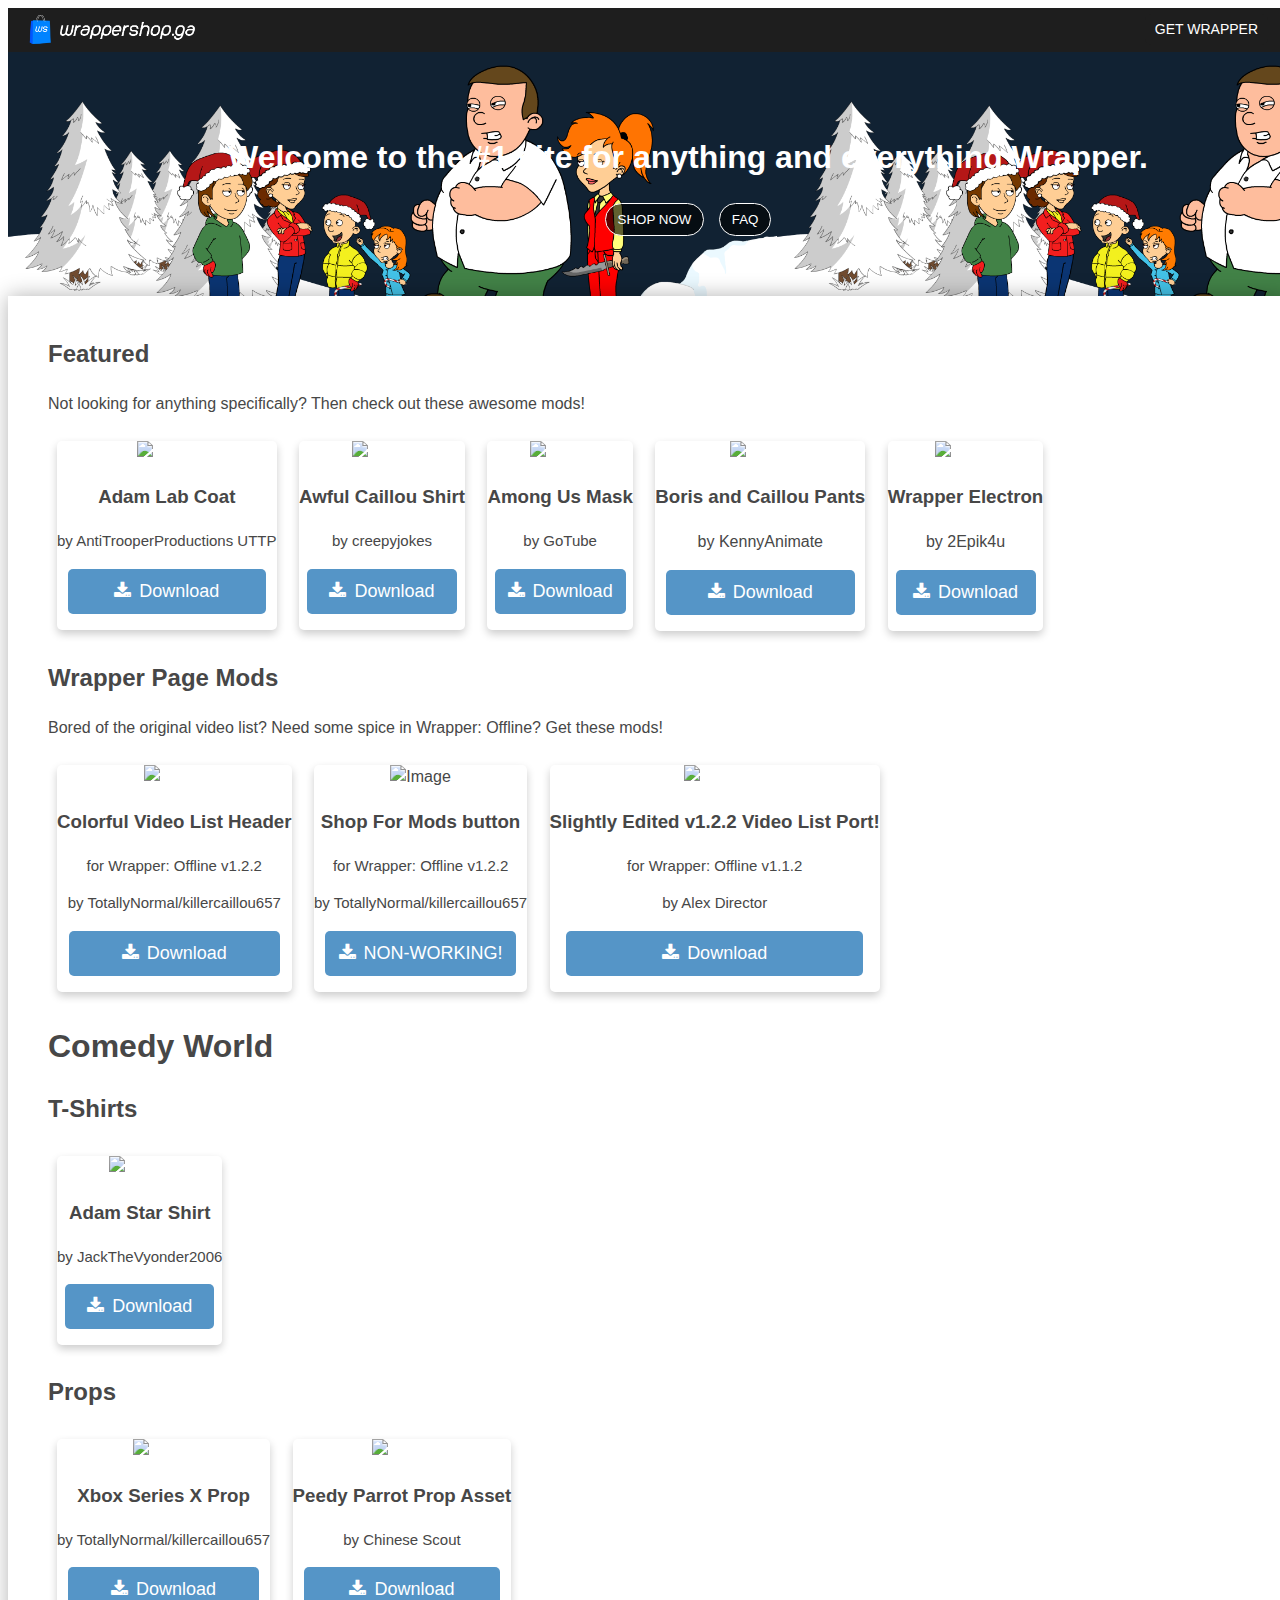
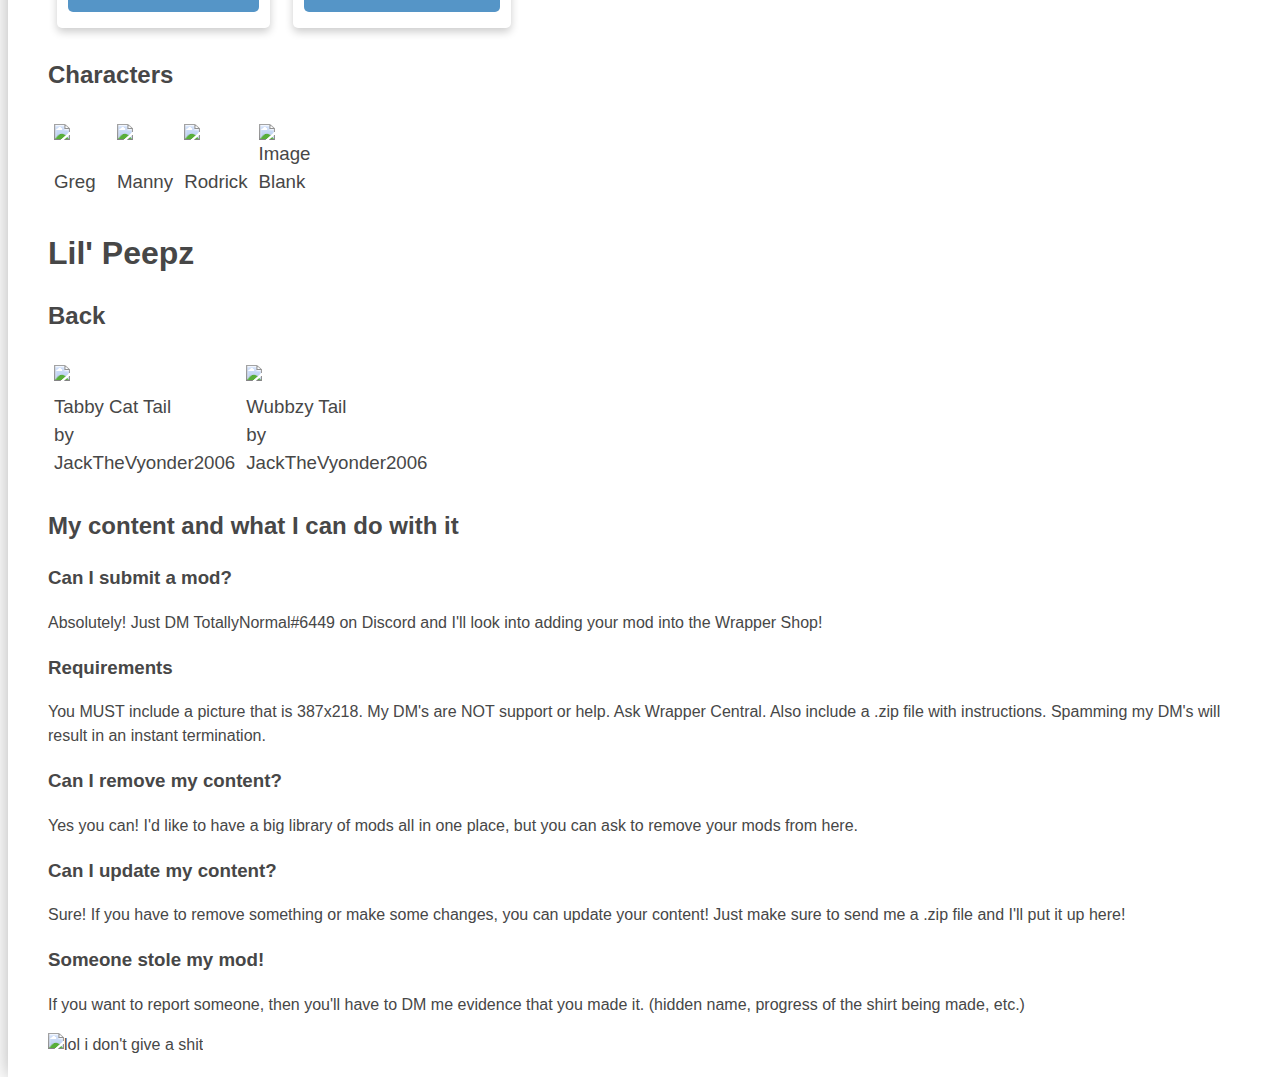
==== commit 0da53ce1: "Merge branch 'main' of https://github.com/Wrapper-Shop/Wrapper-Shop into main" ====
--- a/index.html
+++ b/index.html
@@ -5,28 +5,60 @@
 	<link rel="icon" href="favicon.ico" type="image/png">
 	<title>Wrapper Shop</title>
 	<meta name="description" content="Anything and everything Wrapper.">
-	<meta name="viewport" content="width=device-width, initial-scale=1.0">
 	<link rel="stylesheet" type="text/css" href="pages/css/modern-normalize.css">
 	<link rel="stylesheet" type="text/css" href="pages/css/global.css">
-	<link rel="stylesheet" type="text/css" href="pages/css/fluenticons.css">
+	<link rel="stylesheet" href="pages/css/fontawesome.css">
 </head>
 <body>
 
 <header>
-	<a href="/index.html"><h1 style="margin:0"><img id="logo" src="pages/img.svg" alt="wrappershop.ga"/></h1></a>
+	<a href="https://wrappershop.ga"><h1 style="margin:0"><img id="logo" src="pages/img/logo.png" alt="Wrapper: Shop"/></h1></a>
+	<nav id="headbuttons">
+		<a href="https://www.wrappershop.ga/getcomedyworld" class="button_small">GET WRAPPER</a>
+	</nav>
 </header>
 
 <section class="banner">
     <h1 id=welcome-to-the-number1-site-for-anything-and-everything-wrapper>Welcome to the #1 site for anything and everything Wrapper.</h1>
-    <a href="#wrapper-page-mods"><button class="link-text">SHOP NOW</button></a>
-    <a href="faq.html"><button class="link-text">FAQ</button></a>
-	<a href="getcomedyworld.html"><button class="link-text">DOWNLOAD WRAPPER</button></a><br>
+    <button class="link-text"><a href="https://www.wrappershop.ga/categories/list">SHOP NOW</button></a>
+    <button class="link-text"><a href="https://www.wrappershop.ga/faq">FAQ</button></a><br>
 </section>
 
 <main>
 
-<iframe src="https://discord.com/widget?id=786343478027223110&theme=dark" width="350" height="500" allowtransparency="true" frameborder="0" sandbox="allow-popups allow-popups-to-escape-sandbox allow-same-origin allow-scripts" class="discord-widget"></iframe>
+<h2 id="official-mods">Featured</h2>
+<p>Not looking for anything specifically? Then check out these awesome mods!</p>
 
+<div class="mod">
+  <a href="https://cdn.discordapp.com/attachments/760700415741526056/762755337912451083/adam_labcoat.zip"><img src="https://cdn.discordapp.com/attachments/770369809229414443/771449169025040384/unknown.png" alt="Image" class="thumbnail"></a>
+  <h3>Adam Lab Coat</h3>
+  <p class="credit">by AntiTrooperProductions UTTP</p>
+  <p><button><i class="fa fa-download"></i>Download</button></p>
+</div>
+<div class="mod">
+  <a href="https://cdn.discordapp.com/attachments/760700415741526056/768605936998416414/Awful_Caillou_Shirt_by_creepyjokes2000.zip"><img src="https://cdn.discordapp.com/attachments/770369809229414443/770374389333753906/unknown.png" alt="Image" class="thumbnail"></a>
+  <h3>Awful Caillou Shirt</h3>
+  <p class="credit">by creepyjokes</p>
+  <p><button><i class="fa fa-download"></i>Download</button></p>
+</div>
+<div class="mod">
+  <a href="https://cdn.discordapp.com/attachments/760700415741526056/769273799840497704/Among_Us_Mask.zip"><img src="https://media.discordapp.net/attachments/760700415741526056/769273701207375922/AmongUs.png?width=387&height=218" alt="Image" class="thumbnail"></a>
+  <h3>Among Us Mask</h3>
+  <p class="credit">by GoTube</p>
+  <p><button><i class="fa fa-download"></i>Download</button></p>
+</div>
+<div class="mod">
+  <a href="https://cdn.discordapp.com/attachments/760700415741526056/769317860412489768/Boris__Caillou_Custom_Pants_Assets__Kenny_Animate.zip"><img src="https://cdn.discordapp.com/attachments/770369809229414443/770374028065767512/unknown.png" alt="Image" class="thumbnail"></a>
+  <h3>Boris and Caillou Pants</h3>
+  <p class="price">by KennyAnimate</p>
+  <p><button><i class="fa fa-download"></i>Download</button></p>
+</div>
+<div class="mod">
+  <a href="https://github.com/2Epik4u/WrapperElectron/releases/download/1.0/wrapperelectron-win32-x64.rar"><img src="https://cdn.discordapp.com/attachments/760700415741526056/783819174690291752/unknown.png" alt="Image" class="thumbnail"></a>
+  <h3>Wrapper Electron</h3>
+  <p class="price">by 2Epik4u</p>
+  <p><button><i class="fa fa-download"></i>Download</button></p>
+</div>
 
 <h2 id="wrapper-page-mods">Wrapper Page Mods</h2>
 <p>Bored of the original video list? Need some spice in Wrapper: Offline? Get these mods!</p>
@@ -36,15 +68,16 @@
   <img src="https://cdn.discordapp.com/attachments/770369809229414443/770394058081304606/unknown.png" alt="Image" class="thumbnail"></a>
   <h3>Colorful Video List Header</h3>
   <p class="credit">for Wrapper: Offline v1.2.2</p>
-  <p class="credit">by RealUsername</p>
-
+  <p class="credit">by TotallyNormal/killercaillou657</p>
+  <p><button><i class="fa fa-download"></i>Download</button></p>
 </div>
 <div class="mod">
   <!--<a href="https://cdn.discordapp.com/attachments/770369809229414443/770721795287547984/Shop_For_Mods_button.zip"> -->
   <img src="https://cdn.discordapp.com/attachments/770369809229414443/770710874474020954/unknown.png" alt="Image" class="thumbnail"></a>
   <h3>Shop For Mods button</h3>
-  <p class="credit"><!--for Wrapper: Offline v1.2.2-->Not Working!!!</p>
-  <p class="credit">by RealUsername</p>
+  <p class="credit">for Wrapper: Offline v1.2.2</p>
+  <p class="credit">by TotallyNormal/killercaillou657</p>
+  <p><button><i class="fa fa-download"></i>NON-WORKING!</button></p>
 </div>
 <div class="mod">
   <a href="https://cdn.discordapp.com/attachments/771769682755059763/784078406655934464/Wrapper_Offline_1.2.2_Video_List_Port_but_edited.zip">
@@ -52,73 +85,35 @@
   <h3>Slightly Edited v1.2.2 Video List Port!</h3>
   <p class="credit">for Wrapper: Offline v1.1.2</p>
   <p class="credit">by Alex Director</p>
-
+  <p><button><i class="fa fa-download"></i>Download</button></p>
 </div>
 
 <h1 id="comedy-world">Comedy World</h1>
-
-<h2 id="shirts">Shirts</h2>
+<h2 id="t-shirts">T-Shirts</h2>
 
 <div class="mod">
   <a href="https://cdn.discordapp.com/attachments/770369809229414443/770704506706985040/Adam_Star_Shirt.zip">
   <img src="https://cdn.discordapp.com/attachments/770369809229414443/770703562941530162/unknown.png" alt="Image" class="thumbnail"></a>
   <h3>Adam Star Shirt</h3>
   <p class="credit">by JackTheVyonder2006</p>
-</div>
-<div class="mod">
-  <a href="https://cdn.discordapp.com/attachments/771769682755059763/786682688836075540/PlumberShirtwithoutDirt.zip">
-  <img src="https://cdn.discordapp.com/attachments/771769682755059763/786682796944523304/Plumber_Shirt_without_Dirt.png" alt="Image" class="thumbnail"></a>
-  <h3>Plumber Shirt Without Dirt</h3>
-  <p class="credit">by Alex Director</p>
-</div>
-<div class="mod">
-  <a href="https://drive.google.com/u/0/uc?id=1fb47dMLC9cfD8NUnnFlCsk6PIoZ9UECl&export=download">
-  <img src="https://cdn.discordapp.com/attachments/770369809229414443/789220404589887539/unknown.png" alt="Image" class="thumbnail"></a>
-  <h3>Colorable Custom Shirt</h3>
-  <p class="credit">by davidb60061™</p>
-</div>
-<div class="mod">
-  <a href="https://cdn.discordapp.com/attachments/760700415741526056/762755337912451083/adam_labcoat.zip">
-  <img src="https://cdn.discordapp.com/attachments/770369809229414443/771449169025040384/unknown.png" alt="Image" class="thumbnail"></a>
-  <h3>Adam Lab Coat</h3>
-  <p class="credit">by AntiTrooperProductions UTTP</p>
-</div>
-<div class="mod">
-  <a href="https://cdn.discordapp.com/attachments/760700415741526056/768605936998416414/Awful_Caillou_Shirt_by_creepyjokes2000.zip">
-  <img src="https://cdn.discordapp.com/attachments/770369809229414443/770374389333753906/unknown.png" alt="Image" class="thumbnail"></a>
-  <h3>Awful Caillou Shirt</h3>
-  <p class="credit">by creepyjokes</p>
+  <p><button><i class="fa fa-download"></i>Download</button></p>
 </div>
 
-<h2 id="pants">Pants</h2>
-
-<div class="mod">
-  <a href="https://cdn.discordapp.com/attachments/760700415741526056/769317860412489768/Boris__Caillou_Custom_Pants_Assets__Kenny_Animate.zip">
-  <img src="https://cdn.discordapp.com/attachments/770369809229414443/770374028065767512/unknown.png" alt="Image" class="thumbnail"></a>
-  <h3>Boris and Caillou Pants</h3>
-  <p class="credit">by KennyAnimate</p>
-</div>
-
-<h2 id="props">Props and Accessories</h2>
+<h2 id="props">Props</h2>
 
 <div class="mod">
   <a href="https://cdn.discordapp.com/attachments/770369809229414443/771430224122347530/Xbox_Series_X_Prop_by_killercaillous657.zip">
   <img src="https://cdn.discordapp.com/attachments/770369809229414443/770742694065864744/unknown.png" alt="Image" class="thumbnail"></a>
   <h3>Xbox Series X Prop</h3>
-  <p class="credit">by RealUsername</p>
-
+  <p class="credit">by TotallyNormal/killercaillou657</p>
+  <p><button><i class="fa fa-download"></i>Download</button></p>
 </div>
 <div class="mod">
   <a href="https://cdn.discordapp.com/attachments/776871587990601728/778122888372682752/Peedy_parrot_prop_asset_by_Chinese_Scout.zip">
   <img src="https://cdn.discordapp.com/attachments/776871587990601728/778122977019559936/MrFlyWrapper1.png" alt="Image" class="thumbnail"></a>
   <h3>Peedy Parrot Prop Asset</h3>
   <p class="credit">by Chinese Scout</p>
-</div>
-<div class="mod">
-  <a href="https://cdn.discordapp.com/attachments/760700415741526056/769273799840497704/Among_Us_Mask.zip">
-  <img src="https://media.discordapp.net/attachments/760700415741526056/769273701207375922/AmongUs.png?width=387&height=218" alt="Image" class="thumbnail"></a>
-  <h3>Among Us Mask</h3>
-  <p class="credit">by GoTube</p>
+  <p><button><i class="fa fa-download"></i>Download</button></p>
 </div>
 
 <h2 id="characters">Characters</h2>
@@ -145,19 +140,41 @@
 
 <h2 id="back">Back</h2>
 
-<div class="mod">
-  <a href="https://cdn.discordapp.com/attachments/770369809229414443/771400682849828864/Tabby_Cat_Ring_Tailed_Lemur_Tail.zip">
-  <img src="https://cdn.discordapp.com/attachments/770369809229414443/771395969635450880/unknown.png" alt="Image" class="thumbnail"></a>
-  <h3>Tabby Cat Tail</h3>
-  <p class="credit">by JackTheVyonder2006</p>
+<style type="text/css">
+.tg  {border-collapse:collapse;border-spacing:0;width:65px;}
+.tg td{border-color:transparent;border-style:solid;border-width:1px;font:16px/1.5 'Sailec', Arial, sans-serif, sans-serif;font-size:1.17em;
+  overflow:hidden;padding:10px 5px;word-break:normal;}
+.tg th{border-color:black;border-style:solid;border-width:1px;font:16px/1.5 'Sailec', Arial, sans-serif;font-size:1.17em;overflow:hidden;padding:10px 5px;word-break:normal;}
+.tg .tg-0pky{border-color:transparent;text-align:left;vertical-align:top}
+</style>
+<table class="tg">
+<thead>
+  <tr>
+    <th class="tg-0pky" colspan="2"><a href="https://cdn.discordapp.com/attachments/770369809229414443/771400682849828864/Tabby_Cat_Ring_Tailed_Lemur_Tail.zip"><img src="https://cdn.discordapp.com/attachments/770369809229414443/771395969635450880/unknown.png" alt="Image"></a><br>Tabby Cat Tail<br>by JackTheVyonder2006</th>
+    <th class="tg-0pky" colspan="2"><a href="https://cdn.discordapp.com/attachments/770693919171280907/772906809563676702/Wubbzy_Tail.zip"><img src="https://cdn.discordapp.com/attachments/770693919171280907/772906906921992202/Wubbzy_tail.png?width=387&height=218" alt="Image"></a><br>Wubbzy Tail<br>by JackTheVyonder2006</th>
+  </tr>
+</thead>
+</table>
 
-</div>
-<div class="mod">
-  <a href="https://cdn.discordapp.com/attachments/770693919171280907/772906809563676702/Wubbzy_Tail.zip">
-  <img src="https://cdn.discordapp.com/attachments/770693919171280907/772906906921992202/Wubbzy_tail.png?width=387&height=218" alt="Image" class="thumbnail"></a>
-  <h3>Wubbzy's Tail</h3>
-  <p class="credit">by JackTheVyonder2006</p>
+<h2 id="my-content-and-what-i-can-do-with-it">My content and what I can do with it</h2>
 
-</div>
+<h3 id="can-i-make-a-request">Can I submit a mod?</h3>
+<p>Absolutely! Just DM TotallyNormal#6449 on Discord and I'll look into adding your mod into the Wrapper Shop!</p>
+
+<h3 id="requirements">Requirements</h3>
+<p>You MUST include a picture that is 387x218. My DM's are NOT support or help. Ask Wrapper Central. Also include a .zip file with instructions. Spamming my DM's will result in an instant termination.</p>
+
+<h3 id="can-i-remove-my-content">Can I remove my content?</h3>
+<p>Yes you can! I'd like to have a big library of mods all in one place, but you can ask to remove your mods from here.</p>
+
+<h3 id="can-i-update-my-content">Can I update my content?</h3>
+<p>Sure! If you have to remove something or make some changes, you can update your content! Just make sure to send me a .zip file and I'll put it up here!</p>
+
+<h3 id="stealing-mods">Someone stole my mod!</h3>
+<p>If you want to report someone, then you'll have to DM me evidence that you made it. (hidden name, progress of the shirt being made, etc.)</p>
+
+<img src="https://cdn.discordapp.com/attachments/770369809229414443/770739438815936522/unknown.png" title="lol i don't give a shit">
+
+</main>
 
 </body></html>
--- a/pages/css/global.css
+++ b/pages/css/global.css
@@ -22,18 +22,14 @@
 **/
 header {
 	/* style */
-	background: #1e1e1ee6;
+	background: #1e1e1e;
 	color: #fff;
 	text-align: center;
-	backdrop-filter: blur(30px);
 	/* layout */
 	height: 44px;
 	padding: 0 15px;
 	display: flex;
 	justify-content: space-between;
-	position: fixed;
-	width: 100%;
-	z-index: 10000;
 }
 #logo {
 	margin-top: 4px;
@@ -163,35 +159,27 @@
 	margin: 10px 0;
 }
 .banner {
-    width: 100%;
-    padding: 90px 40px;
-    background-image: url(../img/banner2020.png);
-    color: #fff;
-    text-align: center;
-    padding-bottom: 400px;
-    background-position: bottom, center;
-    background-repeat-y: no-repeat;
-    background-color: #123;
-}
-.banner>h1 {
-	font-size: 30px;
+  width: 100%;
+  padding:60px 40px;
+  text-align: left;
+  background-image: url(../img/banner2020.png);
+  color: #fff;
+  background-size: 769px;
+  text-align: center;
 }
 .link-text {
   cursor: pointer;
   font-weight: 500;
   color: #462311;
-  background: #007fffbf;
-  border: 1px solid #00bfff;
+  background: #0000009e;
+  border: 1px solid #fff;
   border-radius: 50px;
   padding: 8px 12px;
   margin: 0 5px;
-  transition: 0.25s cubic-bezier(0.4, 0, 0.2, 1);
-}
-.link-text {
-  color: #fff;
 }
 .link-text:hover {
   background-color: #000000;
+  transition: 0.25s cubic-bezier(0.4, 0, 0.2, 1);
 }
 a:visited {
   text-decoration: none;
@@ -203,38 +191,34 @@
 }
 main {
 	padding: 20px 40px;
+	box-shadow: 0 0 20px 0px #0000004d;
 }
 
 .mod {
-  width: auto;
+  box-shadow: 0 4px 8px 0 rgba(0, 0, 0, 0.2);
+  max-width: 387px;
   margin: auto;
-  text-align: left;
+  text-align: center;
   border-radius: 5px;
   display: inline-table;
   margin: 9px;
 }
 
-.mod>h3 {
-	margin: 8px 0 0 0;
-}
-
 img.thumbnail {
-  width: 280px;
-  height: 157px;
-  border-radius: 6px;
+  width: 387px;
+  height: 218px;
   /** dehover animation **/
   transition: 0.15s cubic-bezier(0.22, 0.61, 0.36, 1);
 }
 
 img.thumbnail:hover {
-  transform: scale(1.05);
+  filter: opacity(0.7);
   /** hover animation **/
   transition: 0.15s cubic-bezier(0.22, 0.61, 0.36, 1);
 }
 
 .credit {
   font-size: 15px;
-  margin: 6px 0 0 0;
 }
 
 .mod button {
@@ -255,28 +239,7 @@
   filter: opacity(0.7);
   transition: 0.15s cubic-bezier(0.22, 0.61, 0.36, 1);
 }
-iframe.discord-widget {
-	float: right;
-	margin-top: 25px;
-}
-.downloadbutton {
-  border: none;
-  outline: 0;
-  padding: 12px;
-  color: white;
-  background-color: #5595c7;
-  text-align: center;
-  cursor: pointer;
-  width: 90%;
-  font-size: 18px;
-  border-radius: 5px;
-  transition: 0.15s cubic-bezier(0.22, 0.61, 0.36, 1);
-}
-
-.downloadbutton:hover {
-  filter: opacity(0.7);
-  transition: 0.15s cubic-bezier(0.22, 0.61, 0.36, 1);
-}
+
 /**
 footer
 **/
@@ -338,40 +301,3 @@
 	font-weight: normal;
 	font-style: normal;
 }
-
-/* latin */
-@font-face {
-  font-family: 'Lobster Two';
-  font-style: italic;
-  font-weight: 400;
-  font-display: swap;
-  src: url(https://fonts.gstatic.com/s/lobstertwo/v13/BngOUXZGTXPUvIoyV6yN5-fI1qeh5A.woff2) format('woff2');
-  unicode-range: U+0000-00FF, U+0131, U+0152-0153, U+02BB-02BC, U+02C6, U+02DA, U+02DC, U+2000-206F, U+2074, U+20AC, U+2122, U+2191, U+2193, U+2212, U+2215, U+FEFF, U+FFFD;
-}
-/* latin */
-@font-face {
-  font-family: 'Lobster Two';
-  font-style: italic;
-  font-weight: 700;
-  font-display: swap;
-  src: url(https://fonts.gstatic.com/s/lobstertwo/v13/BngTUXZGTXPUvIoyV6yN5-fI3hyE8R-ifg.woff2) format('woff2');
-  unicode-range: U+0000-00FF, U+0131, U+0152-0153, U+02BB-02BC, U+02C6, U+02DA, U+02DC, U+2000-206F, U+2074, U+20AC, U+2122, U+2191, U+2193, U+2212, U+2215, U+FEFF, U+FFFD;
-}
-/* latin */
-@font-face {
-  font-family: 'Lobster Two';
-  font-style: normal;
-  font-weight: 400;
-  font-display: swap;
-  src: url(https://fonts.gstatic.com/s/lobstertwo/v13/BngMUXZGTXPUvIoyV6yN5-fN5qU.woff2) format('woff2');
-  unicode-range: U+0000-00FF, U+0131, U+0152-0153, U+02BB-02BC, U+02C6, U+02DA, U+02DC, U+2000-206F, U+2074, U+20AC, U+2122, U+2191, U+2193, U+2212, U+2215, U+FEFF, U+FFFD;
-}
-/* latin */
-@font-face {
-  font-family: 'Lobster Two';
-  font-style: normal;
-  font-weight: 700;
-  font-display: swap;
-  src: url(https://fonts.gstatic.com/s/lobstertwo/v13/BngRUXZGTXPUvIoyV6yN5-92w7CGwR0.woff2) format('woff2');
-  unicode-range: U+0000-00FF, U+0131, U+0152-0153, U+02BB-02BC, U+02C6, U+02DA, U+02DC, U+2000-206F, U+2074, U+20AC, U+2122, U+2191, U+2193, U+2212, U+2215, U+FEFF, U+FFFD;
-}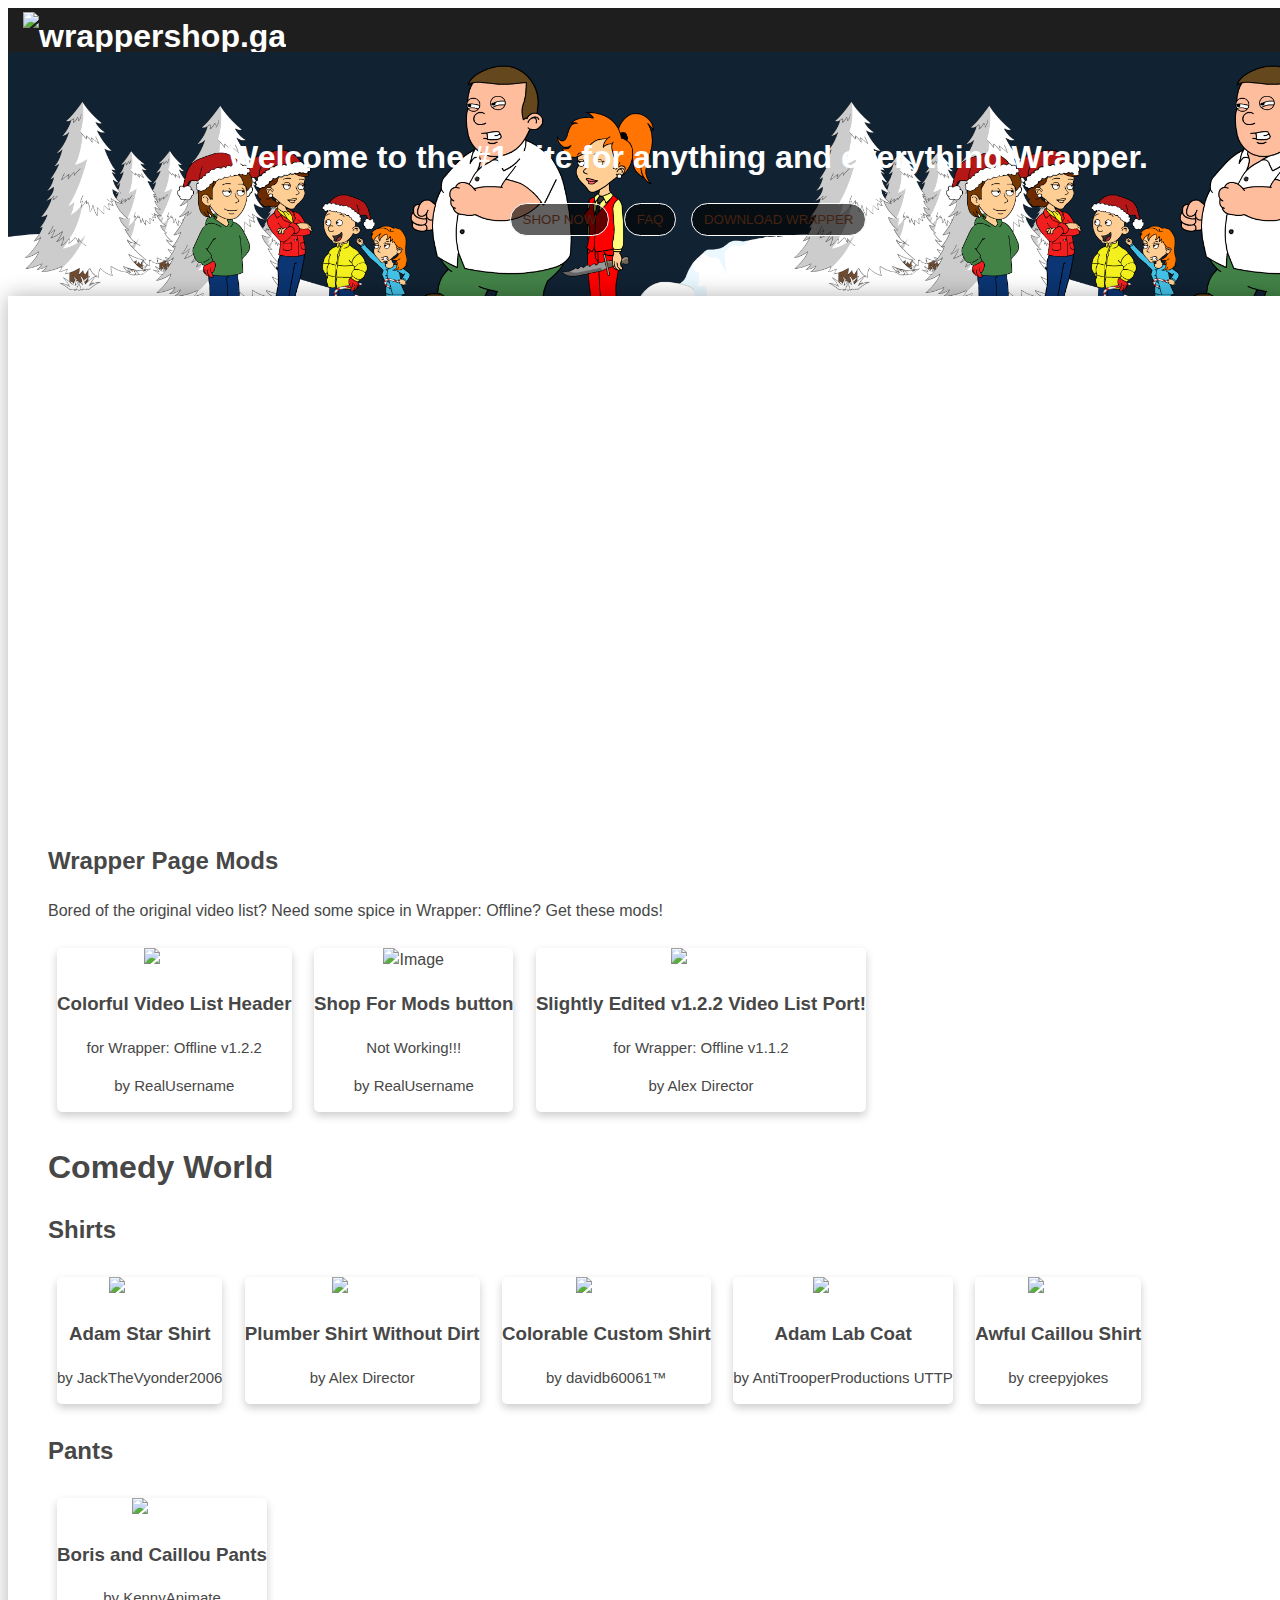
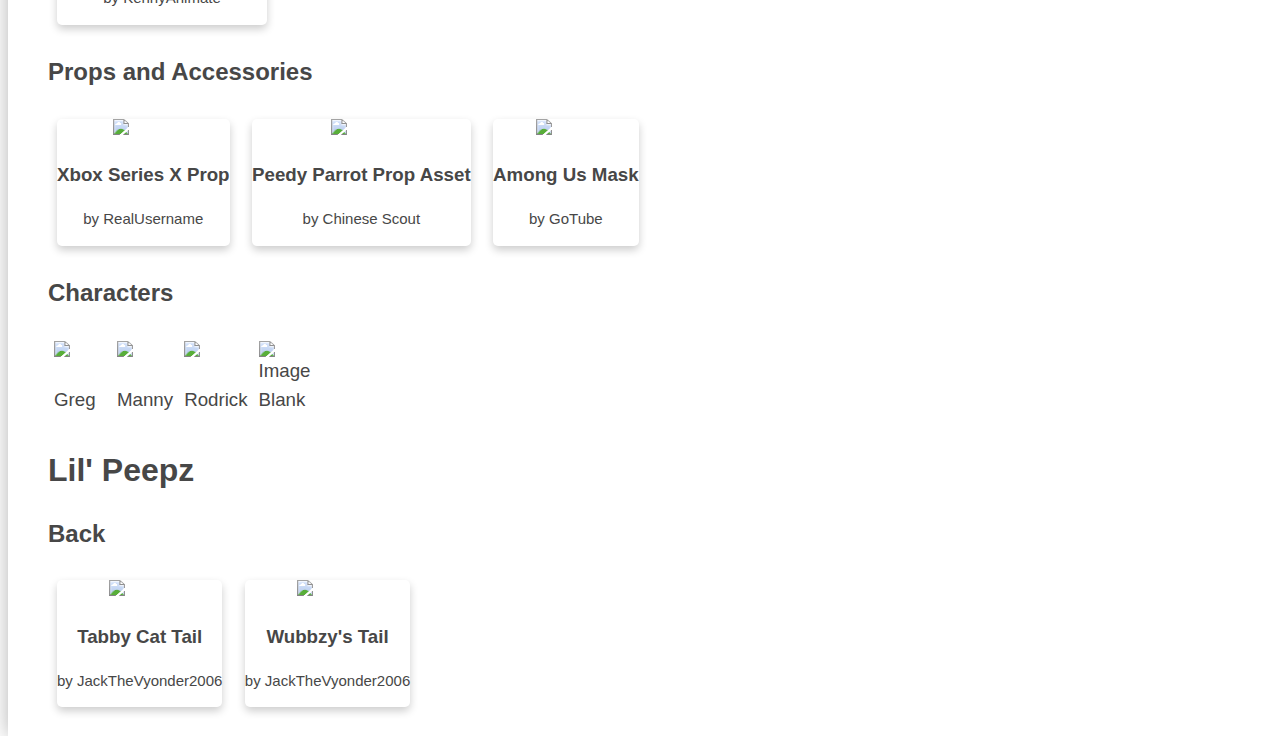
==== commit 58800fee: "Update index.html" ====
--- a/index.html
+++ b/index.html
@@ -5,60 +5,27 @@
 	<link rel="icon" href="favicon.ico" type="image/png">
 	<title>Wrapper Shop</title>
 	<meta name="description" content="Anything and everything Wrapper.">
+	<meta name="viewport" content="width=device-width, initial-scale=1.0">
 	<link rel="stylesheet" type="text/css" href="pages/css/modern-normalize.css">
 	<link rel="stylesheet" type="text/css" href="pages/css/global.css">
-	<link rel="stylesheet" href="pages/css/fontawesome.css">
 </head>
 <body>
 
 <header>
-	<a href="https://wrappershop.ga"><h1 style="margin:0"><img id="logo" src="pages/img/logo.png" alt="Wrapper: Shop"/></h1></a>
-	<nav id="headbuttons">
-		<a href="https://www.wrappershop.ga/getcomedyworld" class="button_small">GET WRAPPER</a>
-	</nav>
+	<a href="/index.html"><h1 style="margin:0"><img id="logo" src="pages/img/logo.svg" alt="wrappershop.ga"/></h1></a>
 </header>
 
 <section class="banner">
     <h1 id=welcome-to-the-number1-site-for-anything-and-everything-wrapper>Welcome to the #1 site for anything and everything Wrapper.</h1>
-    <button class="link-text"><a href="https://www.wrappershop.ga/categories/list">SHOP NOW</button></a>
-    <button class="link-text"><a href="https://www.wrappershop.ga/faq">FAQ</button></a><br>
+    <a href="#wrapper-page-mods"><button class="link-text">SHOP NOW</button></a>
+    <a href="faq.html"><button class="link-text">FAQ</button></a>
+	<a href="getcomedyworld.html"><button class="link-text">DOWNLOAD WRAPPER</button></a><br>
 </section>
 
 <main>
 
-<h2 id="official-mods">Featured</h2>
-<p>Not looking for anything specifically? Then check out these awesome mods!</p>
+<iframe src="https://discord.com/widget?id=786343478027223110&theme=dark" width="350" height="500" allowtransparency="true" frameborder="0" sandbox="allow-popups allow-popups-to-escape-sandbox allow-same-origin allow-scripts" class="discord-widget"></iframe>
 
-<div class="mod">
-  <a href="https://cdn.discordapp.com/attachments/760700415741526056/762755337912451083/adam_labcoat.zip"><img src="https://cdn.discordapp.com/attachments/770369809229414443/771449169025040384/unknown.png" alt="Image" class="thumbnail"></a>
-  <h3>Adam Lab Coat</h3>
-  <p class="credit">by AntiTrooperProductions UTTP</p>
-  <p><button><i class="fa fa-download"></i>Download</button></p>
-</div>
-<div class="mod">
-  <a href="https://cdn.discordapp.com/attachments/760700415741526056/768605936998416414/Awful_Caillou_Shirt_by_creepyjokes2000.zip"><img src="https://cdn.discordapp.com/attachments/770369809229414443/770374389333753906/unknown.png" alt="Image" class="thumbnail"></a>
-  <h3>Awful Caillou Shirt</h3>
-  <p class="credit">by creepyjokes</p>
-  <p><button><i class="fa fa-download"></i>Download</button></p>
-</div>
-<div class="mod">
-  <a href="https://cdn.discordapp.com/attachments/760700415741526056/769273799840497704/Among_Us_Mask.zip"><img src="https://media.discordapp.net/attachments/760700415741526056/769273701207375922/AmongUs.png?width=387&height=218" alt="Image" class="thumbnail"></a>
-  <h3>Among Us Mask</h3>
-  <p class="credit">by GoTube</p>
-  <p><button><i class="fa fa-download"></i>Download</button></p>
-</div>
-<div class="mod">
-  <a href="https://cdn.discordapp.com/attachments/760700415741526056/769317860412489768/Boris__Caillou_Custom_Pants_Assets__Kenny_Animate.zip"><img src="https://cdn.discordapp.com/attachments/770369809229414443/770374028065767512/unknown.png" alt="Image" class="thumbnail"></a>
-  <h3>Boris and Caillou Pants</h3>
-  <p class="price">by KennyAnimate</p>
-  <p><button><i class="fa fa-download"></i>Download</button></p>
-</div>
-<div class="mod">
-  <a href="https://github.com/2Epik4u/WrapperElectron/releases/download/1.0/wrapperelectron-win32-x64.rar"><img src="https://cdn.discordapp.com/attachments/760700415741526056/783819174690291752/unknown.png" alt="Image" class="thumbnail"></a>
-  <h3>Wrapper Electron</h3>
-  <p class="price">by 2Epik4u</p>
-  <p><button><i class="fa fa-download"></i>Download</button></p>
-</div>
 
 <h2 id="wrapper-page-mods">Wrapper Page Mods</h2>
 <p>Bored of the original video list? Need some spice in Wrapper: Offline? Get these mods!</p>
@@ -68,16 +35,15 @@
   <img src="https://cdn.discordapp.com/attachments/770369809229414443/770394058081304606/unknown.png" alt="Image" class="thumbnail"></a>
   <h3>Colorful Video List Header</h3>
   <p class="credit">for Wrapper: Offline v1.2.2</p>
-  <p class="credit">by TotallyNormal/killercaillou657</p>
-  <p><button><i class="fa fa-download"></i>Download</button></p>
+  <p class="credit">by RealUsername</p>
+
 </div>
 <div class="mod">
   <!--<a href="https://cdn.discordapp.com/attachments/770369809229414443/770721795287547984/Shop_For_Mods_button.zip"> -->
   <img src="https://cdn.discordapp.com/attachments/770369809229414443/770710874474020954/unknown.png" alt="Image" class="thumbnail"></a>
   <h3>Shop For Mods button</h3>
-  <p class="credit">for Wrapper: Offline v1.2.2</p>
-  <p class="credit">by TotallyNormal/killercaillou657</p>
-  <p><button><i class="fa fa-download"></i>NON-WORKING!</button></p>
+  <p class="credit"><!--for Wrapper: Offline v1.2.2-->Not Working!!!</p>
+  <p class="credit">by RealUsername</p>
 </div>
 <div class="mod">
   <a href="https://cdn.discordapp.com/attachments/771769682755059763/784078406655934464/Wrapper_Offline_1.2.2_Video_List_Port_but_edited.zip">
@@ -85,35 +51,73 @@
   <h3>Slightly Edited v1.2.2 Video List Port!</h3>
   <p class="credit">for Wrapper: Offline v1.1.2</p>
   <p class="credit">by Alex Director</p>
-  <p><button><i class="fa fa-download"></i>Download</button></p>
+
 </div>
 
 <h1 id="comedy-world">Comedy World</h1>
-<h2 id="t-shirts">T-Shirts</h2>
+
+<h2 id="shirts">Shirts</h2>
 
 <div class="mod">
   <a href="https://cdn.discordapp.com/attachments/770369809229414443/770704506706985040/Adam_Star_Shirt.zip">
   <img src="https://cdn.discordapp.com/attachments/770369809229414443/770703562941530162/unknown.png" alt="Image" class="thumbnail"></a>
   <h3>Adam Star Shirt</h3>
   <p class="credit">by JackTheVyonder2006</p>
-  <p><button><i class="fa fa-download"></i>Download</button></p>
+</div>
+<div class="mod">
+  <a href="https://cdn.discordapp.com/attachments/771769682755059763/786682688836075540/PlumberShirtwithoutDirt.zip">
+  <img src="https://cdn.discordapp.com/attachments/771769682755059763/786682796944523304/Plumber_Shirt_without_Dirt.png" alt="Image" class="thumbnail"></a>
+  <h3>Plumber Shirt Without Dirt</h3>
+  <p class="credit">by Alex Director</p>
+</div>
+<div class="mod">
+  <a href="https://drive.google.com/u/0/uc?id=1fb47dMLC9cfD8NUnnFlCsk6PIoZ9UECl&export=download">
+  <img src="https://cdn.discordapp.com/attachments/770369809229414443/789220404589887539/unknown.png" alt="Image" class="thumbnail"></a>
+  <h3>Colorable Custom Shirt</h3>
+  <p class="credit">by davidb60061™</p>
+</div>
+<div class="mod">
+  <a href="https://cdn.discordapp.com/attachments/760700415741526056/762755337912451083/adam_labcoat.zip">
+  <img src="https://cdn.discordapp.com/attachments/770369809229414443/771449169025040384/unknown.png" alt="Image" class="thumbnail"></a>
+  <h3>Adam Lab Coat</h3>
+  <p class="credit">by AntiTrooperProductions UTTP</p>
+</div>
+<div class="mod">
+  <a href="https://cdn.discordapp.com/attachments/760700415741526056/768605936998416414/Awful_Caillou_Shirt_by_creepyjokes2000.zip">
+  <img src="https://cdn.discordapp.com/attachments/770369809229414443/770374389333753906/unknown.png" alt="Image" class="thumbnail"></a>
+  <h3>Awful Caillou Shirt</h3>
+  <p class="credit">by creepyjokes</p>
 </div>
 
-<h2 id="props">Props</h2>
+<h2 id="pants">Pants</h2>
+
+<div class="mod">
+  <a href="https://cdn.discordapp.com/attachments/760700415741526056/769317860412489768/Boris__Caillou_Custom_Pants_Assets__Kenny_Animate.zip">
+  <img src="https://cdn.discordapp.com/attachments/770369809229414443/770374028065767512/unknown.png" alt="Image" class="thumbnail"></a>
+  <h3>Boris and Caillou Pants</h3>
+  <p class="credit">by KennyAnimate</p>
+</div>
+
+<h2 id="props">Props and Accessories</h2>
 
 <div class="mod">
   <a href="https://cdn.discordapp.com/attachments/770369809229414443/771430224122347530/Xbox_Series_X_Prop_by_killercaillous657.zip">
   <img src="https://cdn.discordapp.com/attachments/770369809229414443/770742694065864744/unknown.png" alt="Image" class="thumbnail"></a>
   <h3>Xbox Series X Prop</h3>
-  <p class="credit">by TotallyNormal/killercaillou657</p>
-  <p><button><i class="fa fa-download"></i>Download</button></p>
+  <p class="credit">by RealUsername</p>
+
 </div>
 <div class="mod">
   <a href="https://cdn.discordapp.com/attachments/776871587990601728/778122888372682752/Peedy_parrot_prop_asset_by_Chinese_Scout.zip">
   <img src="https://cdn.discordapp.com/attachments/776871587990601728/778122977019559936/MrFlyWrapper1.png" alt="Image" class="thumbnail"></a>
   <h3>Peedy Parrot Prop Asset</h3>
   <p class="credit">by Chinese Scout</p>
-  <p><button><i class="fa fa-download"></i>Download</button></p>
+</div>
+<div class="mod">
+  <a href="https://cdn.discordapp.com/attachments/760700415741526056/769273799840497704/Among_Us_Mask.zip">
+  <img src="https://media.discordapp.net/attachments/760700415741526056/769273701207375922/AmongUs.png?width=387&height=218" alt="Image" class="thumbnail"></a>
+  <h3>Among Us Mask</h3>
+  <p class="credit">by GoTube</p>
 </div>
 
 <h2 id="characters">Characters</h2>
@@ -140,41 +144,19 @@
 
 <h2 id="back">Back</h2>
 
-<style type="text/css">
-.tg  {border-collapse:collapse;border-spacing:0;width:65px;}
-.tg td{border-color:transparent;border-style:solid;border-width:1px;font:16px/1.5 'Sailec', Arial, sans-serif, sans-serif;font-size:1.17em;
-  overflow:hidden;padding:10px 5px;word-break:normal;}
-.tg th{border-color:black;border-style:solid;border-width:1px;font:16px/1.5 'Sailec', Arial, sans-serif;font-size:1.17em;overflow:hidden;padding:10px 5px;word-break:normal;}
-.tg .tg-0pky{border-color:transparent;text-align:left;vertical-align:top}
-</style>
-<table class="tg">
-<thead>
-  <tr>
-    <th class="tg-0pky" colspan="2"><a href="https://cdn.discordapp.com/attachments/770369809229414443/771400682849828864/Tabby_Cat_Ring_Tailed_Lemur_Tail.zip"><img src="https://cdn.discordapp.com/attachments/770369809229414443/771395969635450880/unknown.png" alt="Image"></a><br>Tabby Cat Tail<br>by JackTheVyonder2006</th>
-    <th class="tg-0pky" colspan="2"><a href="https://cdn.discordapp.com/attachments/770693919171280907/772906809563676702/Wubbzy_Tail.zip"><img src="https://cdn.discordapp.com/attachments/770693919171280907/772906906921992202/Wubbzy_tail.png?width=387&height=218" alt="Image"></a><br>Wubbzy Tail<br>by JackTheVyonder2006</th>
-  </tr>
-</thead>
-</table>
+<div class="mod">
+  <a href="https://cdn.discordapp.com/attachments/770369809229414443/771400682849828864/Tabby_Cat_Ring_Tailed_Lemur_Tail.zip">
+  <img src="https://cdn.discordapp.com/attachments/770369809229414443/771395969635450880/unknown.png" alt="Image" class="thumbnail"></a>
+  <h3>Tabby Cat Tail</h3>
+  <p class="credit">by JackTheVyonder2006</p>
 
-<h2 id="my-content-and-what-i-can-do-with-it">My content and what I can do with it</h2>
+</div>
+<div class="mod">
+  <a href="https://cdn.discordapp.com/attachments/770693919171280907/772906809563676702/Wubbzy_Tail.zip">
+  <img src="https://cdn.discordapp.com/attachments/770693919171280907/772906906921992202/Wubbzy_tail.png?width=387&height=218" alt="Image" class="thumbnail"></a>
+  <h3>Wubbzy's Tail</h3>
+  <p class="credit">by JackTheVyonder2006</p>
 
-<h3 id="can-i-make-a-request">Can I submit a mod?</h3>
-<p>Absolutely! Just DM TotallyNormal#6449 on Discord and I'll look into adding your mod into the Wrapper Shop!</p>
-
-<h3 id="requirements">Requirements</h3>
-<p>You MUST include a picture that is 387x218. My DM's are NOT support or help. Ask Wrapper Central. Also include a .zip file with instructions. Spamming my DM's will result in an instant termination.</p>
-
-<h3 id="can-i-remove-my-content">Can I remove my content?</h3>
-<p>Yes you can! I'd like to have a big library of mods all in one place, but you can ask to remove your mods from here.</p>
-
-<h3 id="can-i-update-my-content">Can I update my content?</h3>
-<p>Sure! If you have to remove something or make some changes, you can update your content! Just make sure to send me a .zip file and I'll put it up here!</p>
-
-<h3 id="stealing-mods">Someone stole my mod!</h3>
-<p>If you want to report someone, then you'll have to DM me evidence that you made it. (hidden name, progress of the shirt being made, etc.)</p>
-
-<img src="https://cdn.discordapp.com/attachments/770369809229414443/770739438815936522/unknown.png" title="lol i don't give a shit">
-
-</main>
+</div>
 
 </body></html>
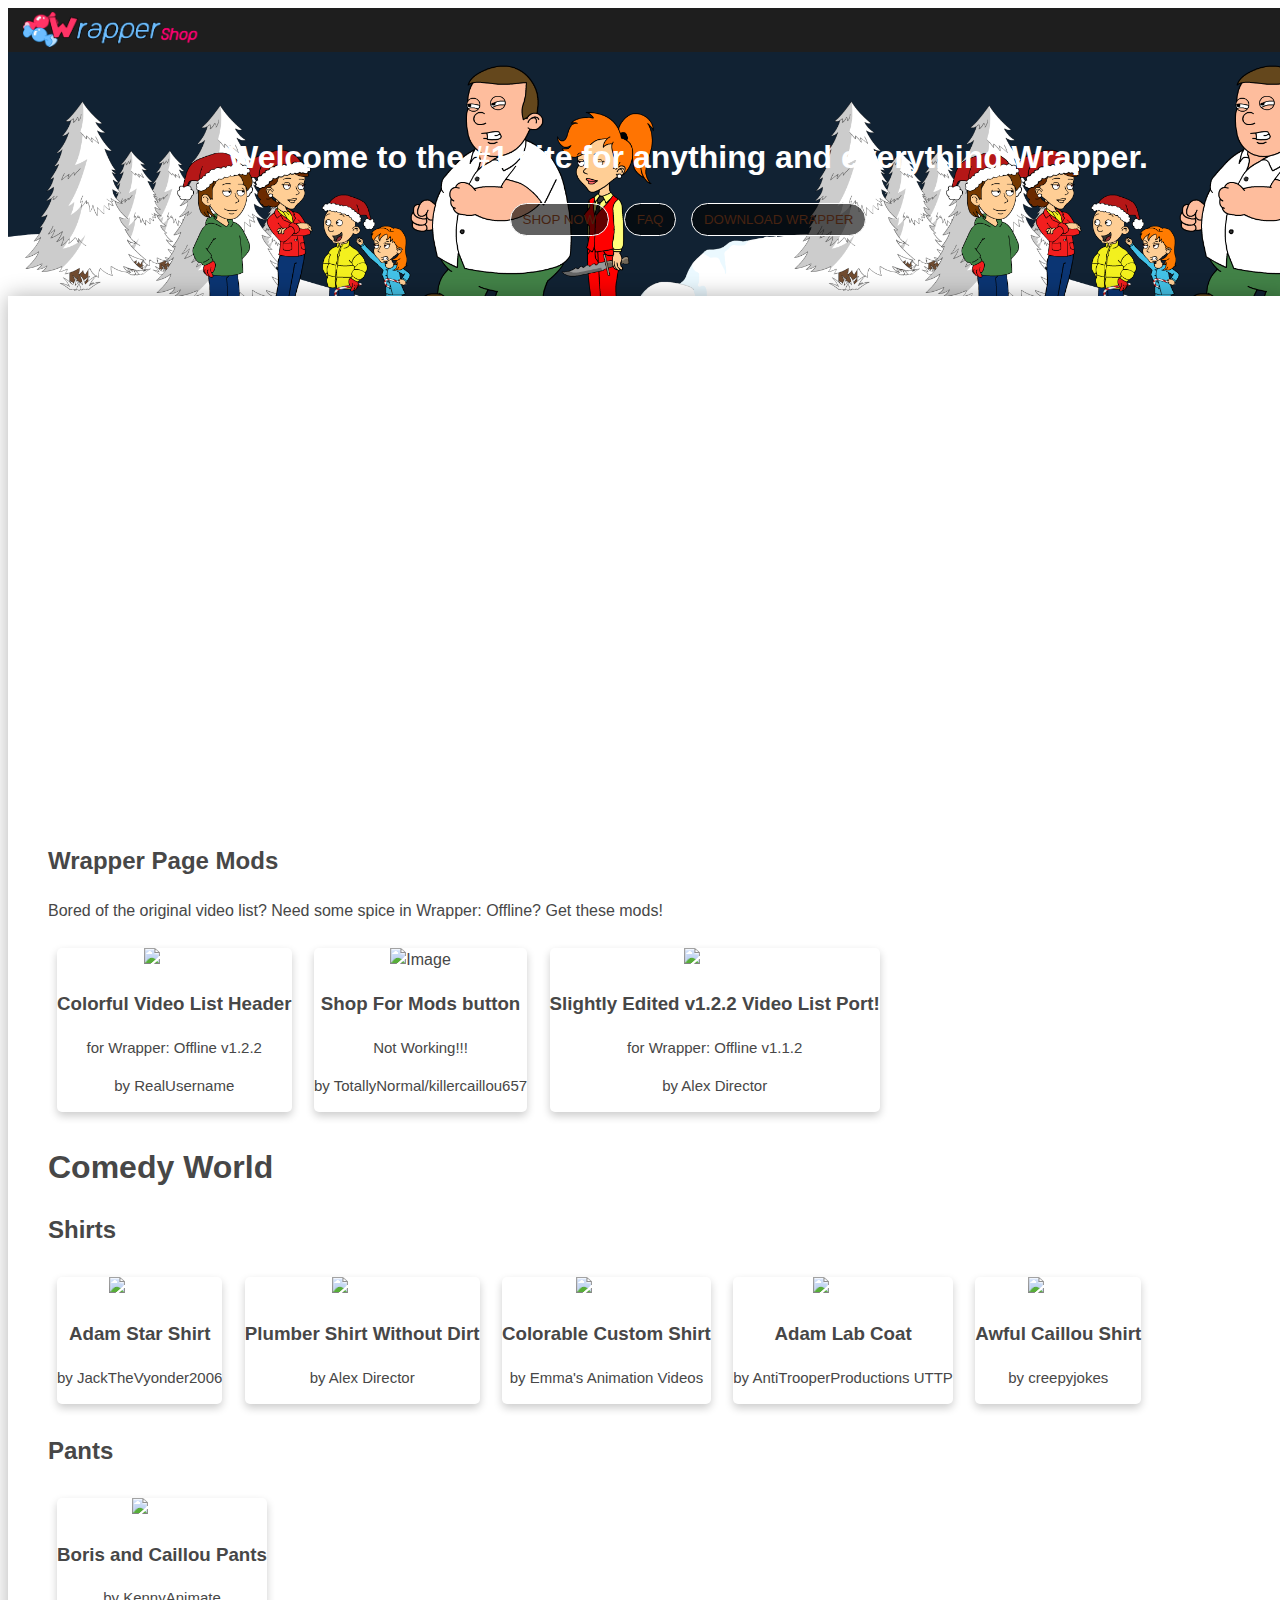
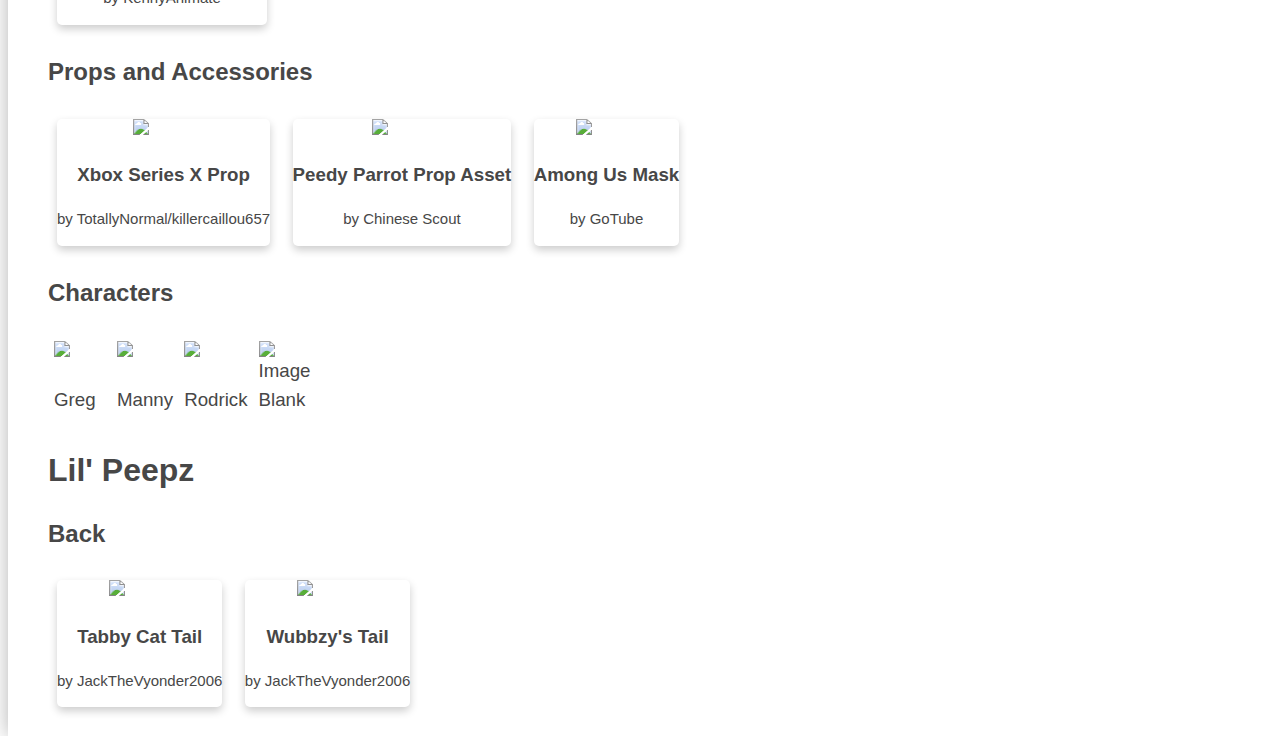
==== commit f911bf18: "Update index.html" ====
--- a/index.html
+++ b/index.html
@@ -12,7 +12,7 @@
 <body>
 
 <header>
-	<a href="/index.html"><h1 style="margin:0"><img id="logo" src="pages/img/logo.svg" alt="wrappershop.ga"/></h1></a>
+	<a href="index.html"><h1 style="margin:0"><img id="logo" src="pages/img/logo1.png" alt="wrappershop.ga"/></h1></a>
 </header>
 
 <section class="banner">
@@ -43,7 +43,7 @@
   <img src="https://cdn.discordapp.com/attachments/770369809229414443/770710874474020954/unknown.png" alt="Image" class="thumbnail"></a>
   <h3>Shop For Mods button</h3>
   <p class="credit"><!--for Wrapper: Offline v1.2.2-->Not Working!!!</p>
-  <p class="credit">by RealUsername</p>
+  <p class="credit">by TotallyNormal/killercaillou657</p>
 </div>
 <div class="mod">
   <a href="https://cdn.discordapp.com/attachments/771769682755059763/784078406655934464/Wrapper_Offline_1.2.2_Video_List_Port_but_edited.zip">
@@ -74,7 +74,7 @@
   <a href="https://drive.google.com/u/0/uc?id=1fb47dMLC9cfD8NUnnFlCsk6PIoZ9UECl&export=download">
   <img src="https://cdn.discordapp.com/attachments/770369809229414443/789220404589887539/unknown.png" alt="Image" class="thumbnail"></a>
   <h3>Colorable Custom Shirt</h3>
-  <p class="credit">by davidb60061™</p>
+  <p class="credit">by Emma's Animation Videos</p>
 </div>
 <div class="mod">
   <a href="https://cdn.discordapp.com/attachments/760700415741526056/762755337912451083/adam_labcoat.zip">
@@ -104,7 +104,7 @@
   <a href="https://cdn.discordapp.com/attachments/770369809229414443/771430224122347530/Xbox_Series_X_Prop_by_killercaillous657.zip">
   <img src="https://cdn.discordapp.com/attachments/770369809229414443/770742694065864744/unknown.png" alt="Image" class="thumbnail"></a>
   <h3>Xbox Series X Prop</h3>
-  <p class="credit">by RealUsername</p>
+  <p class="credit">by TotallyNormal/killercaillou657</p>
 
 </div>
 <div class="mod">
